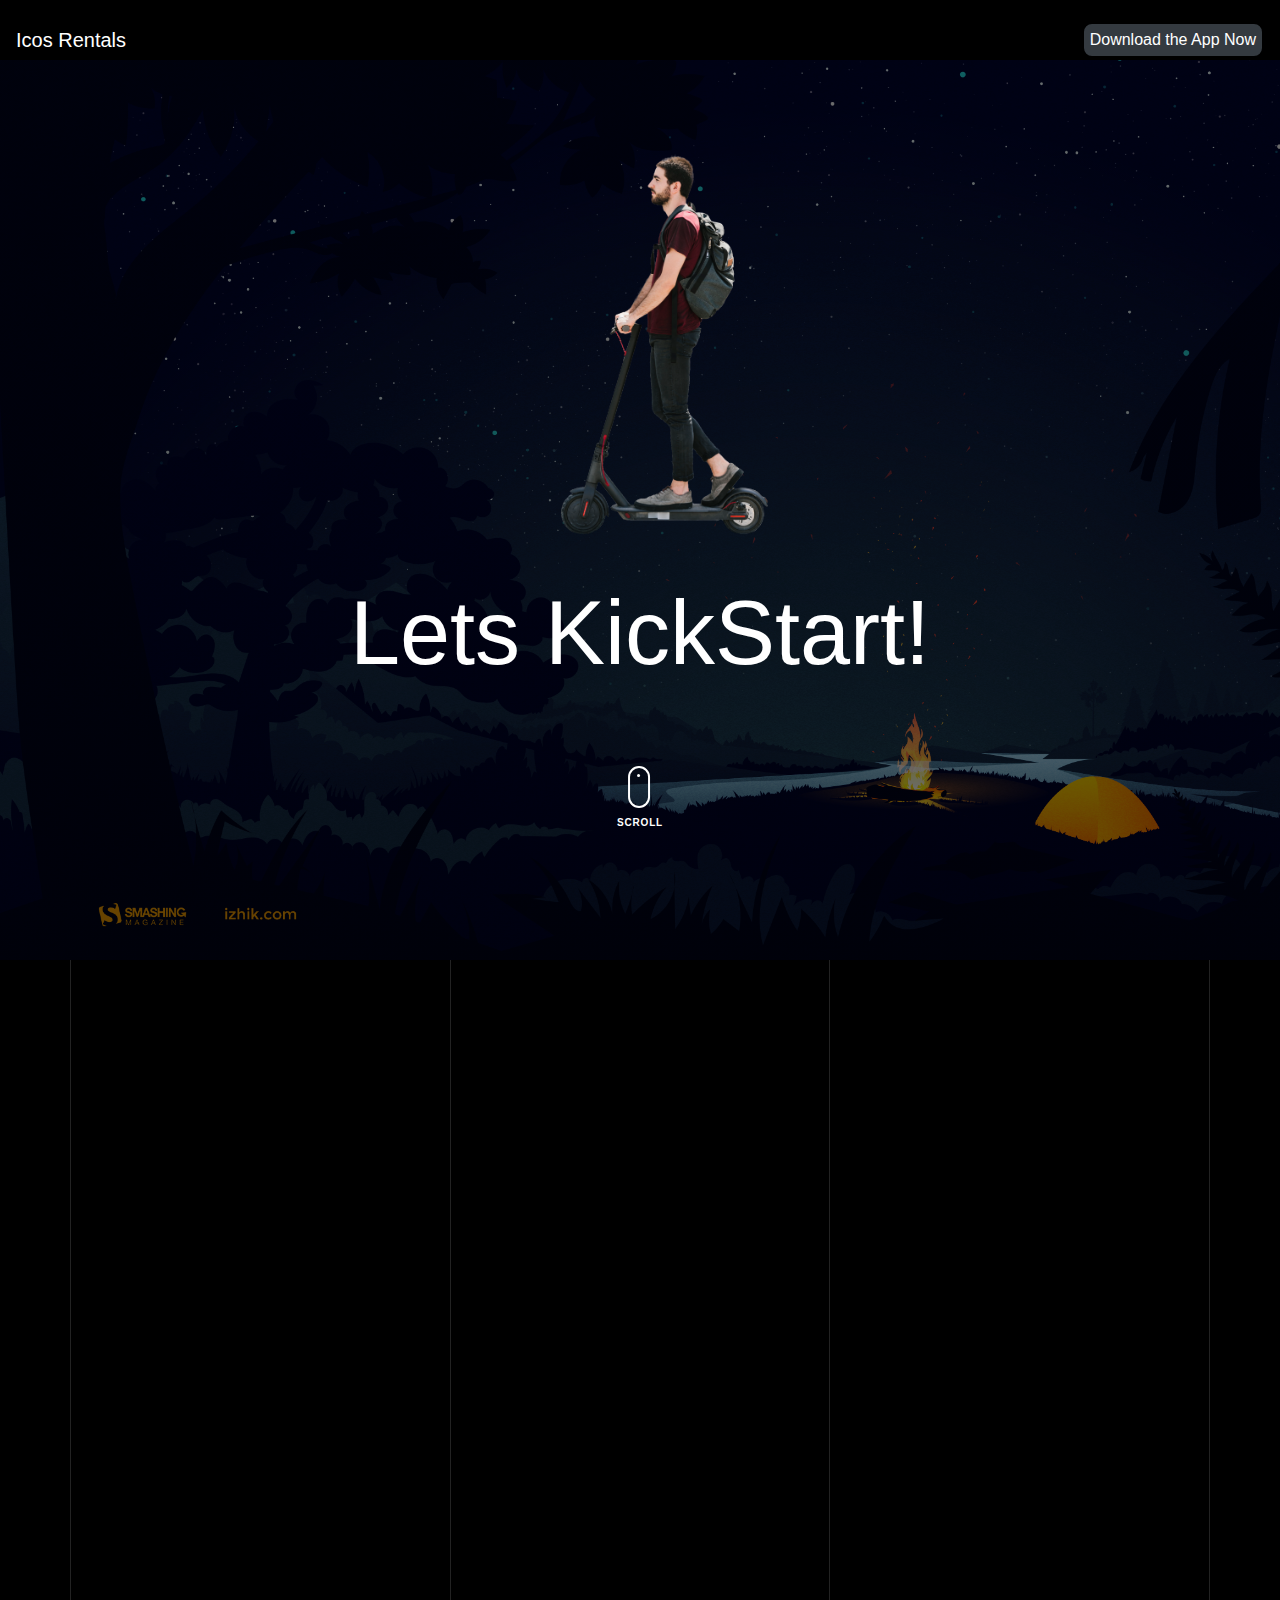
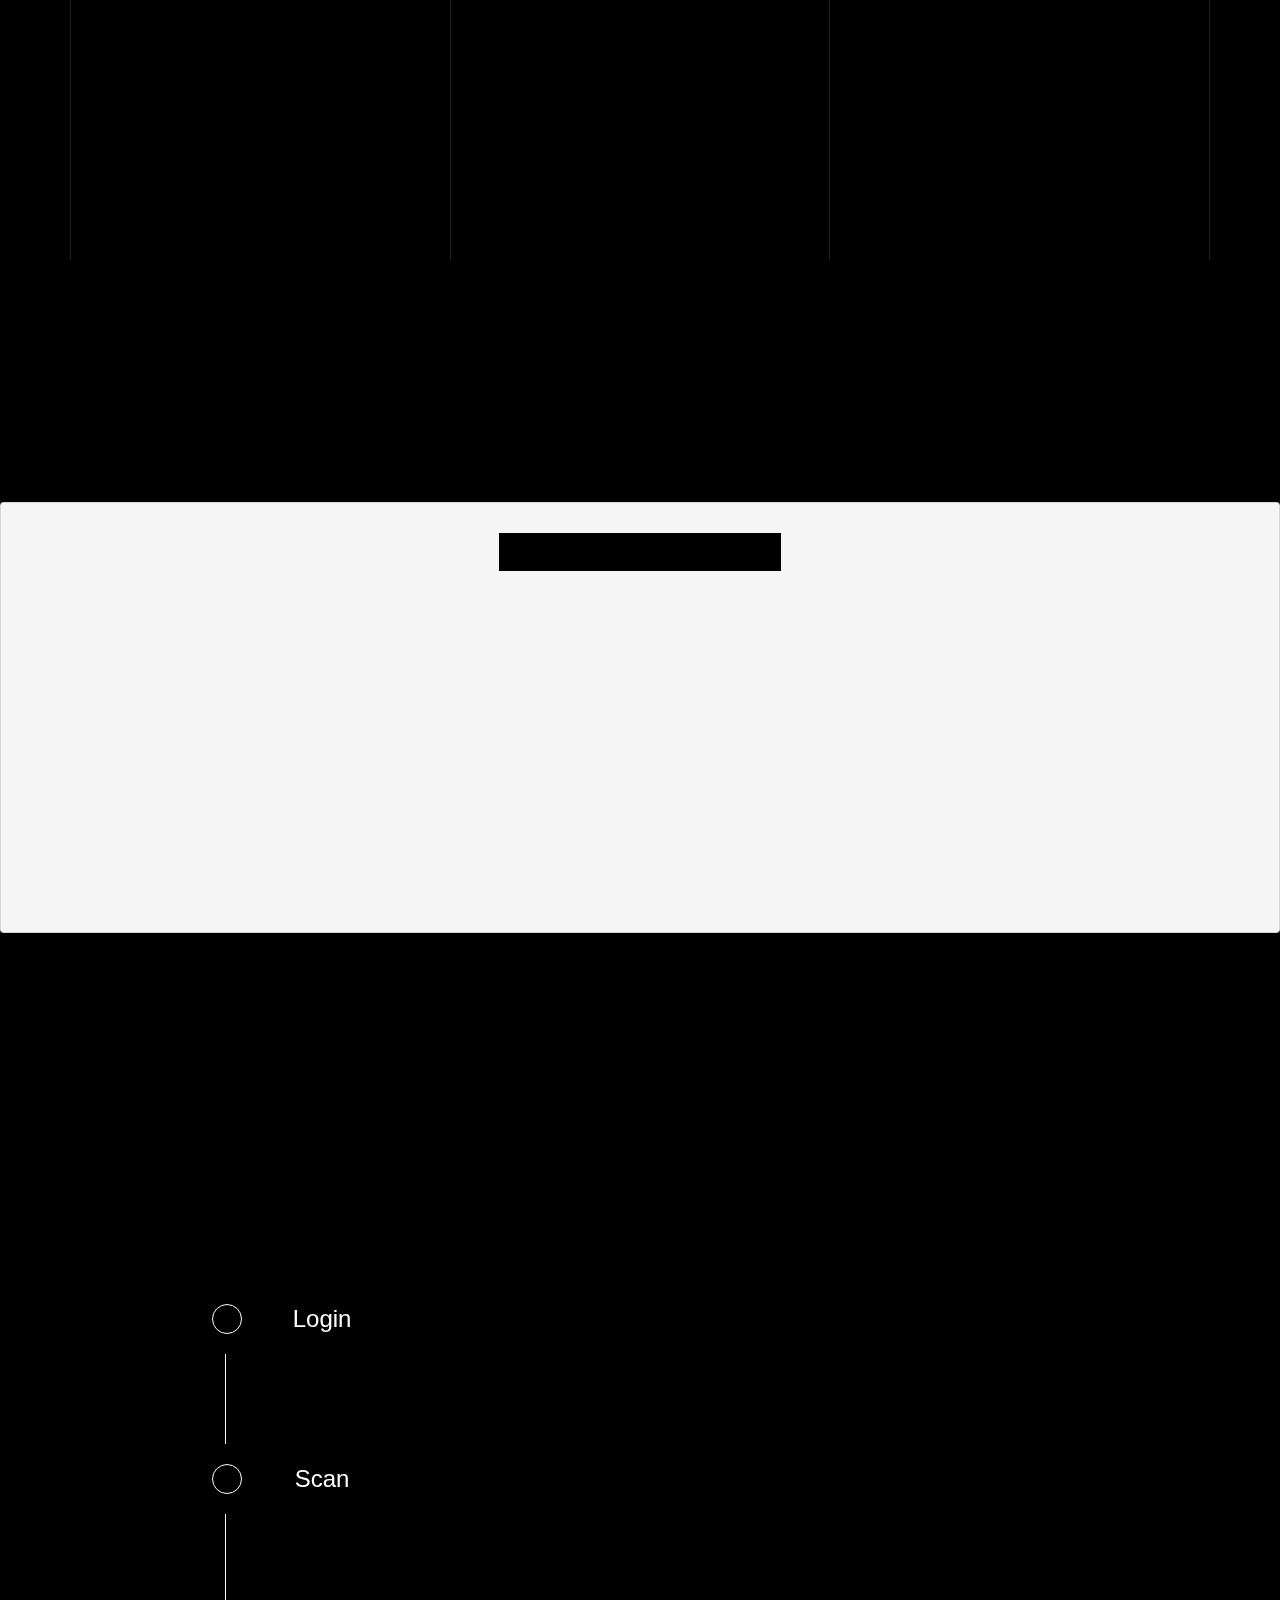
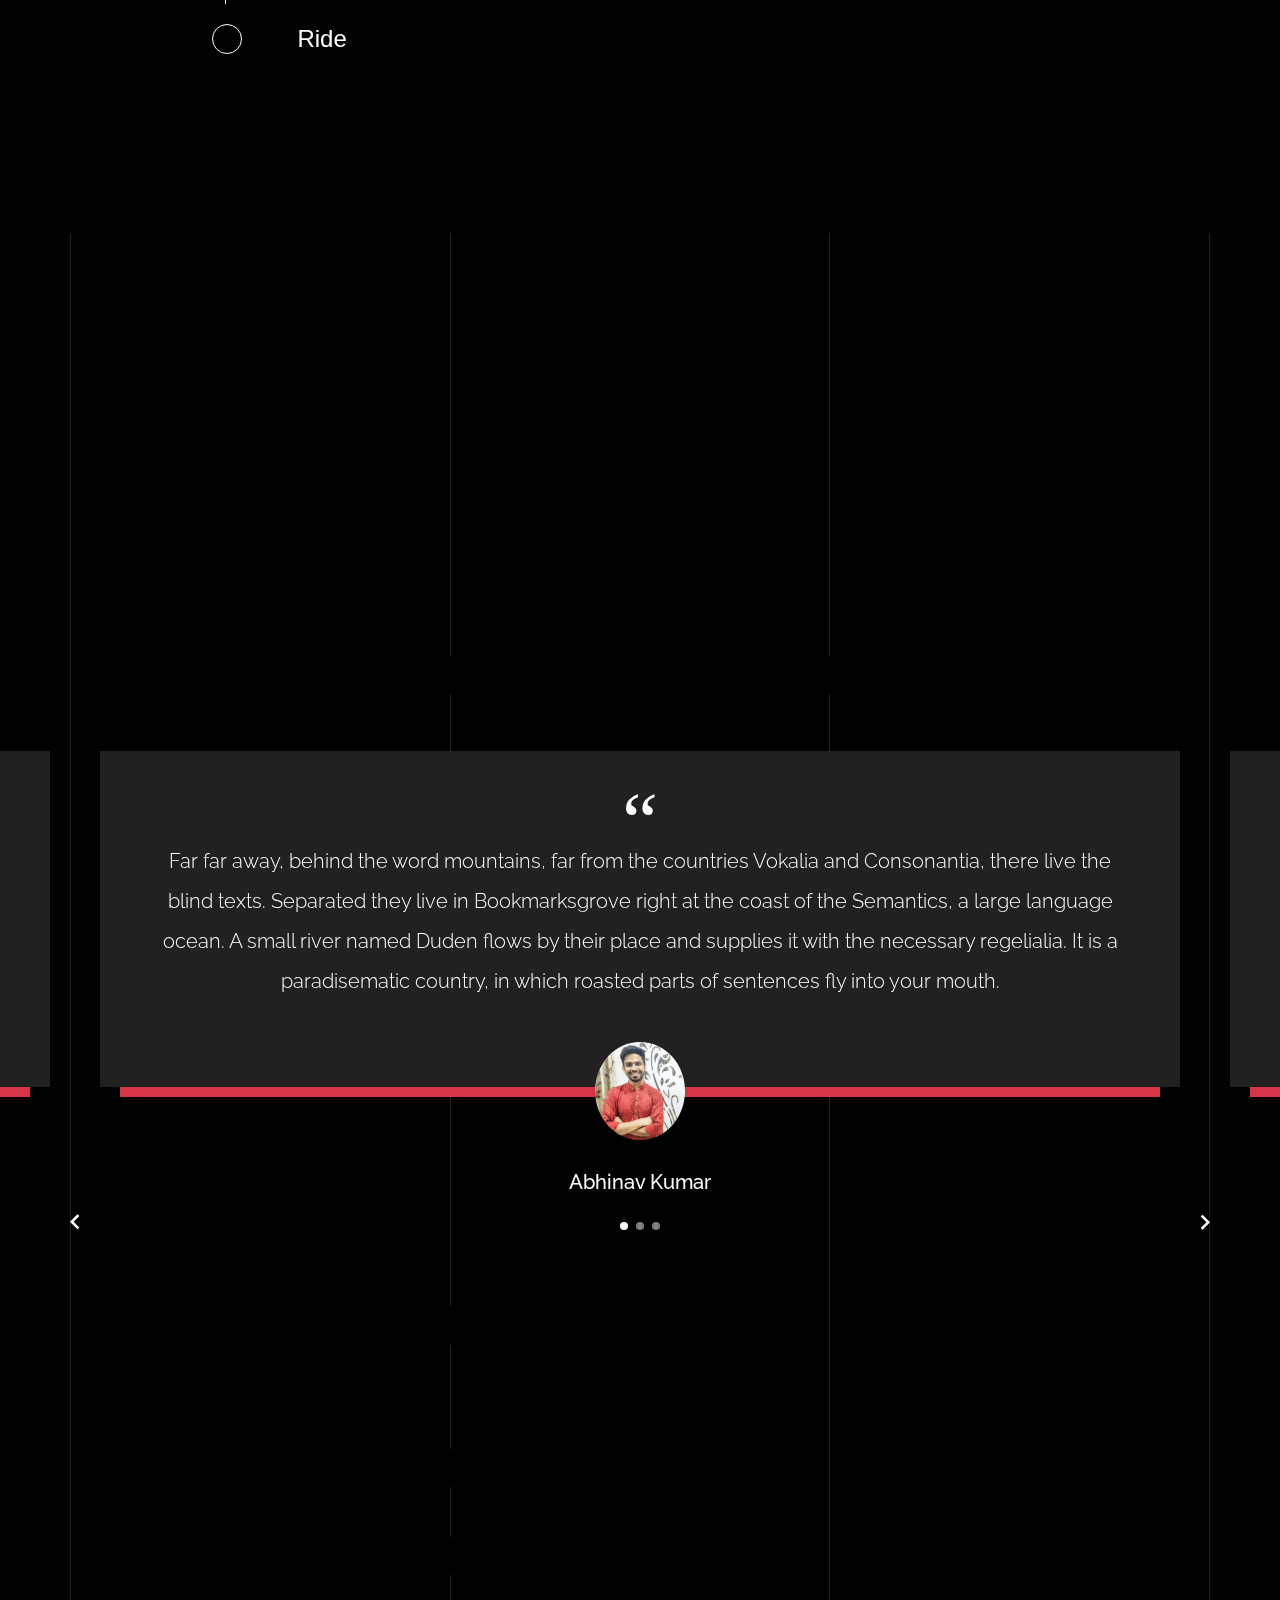
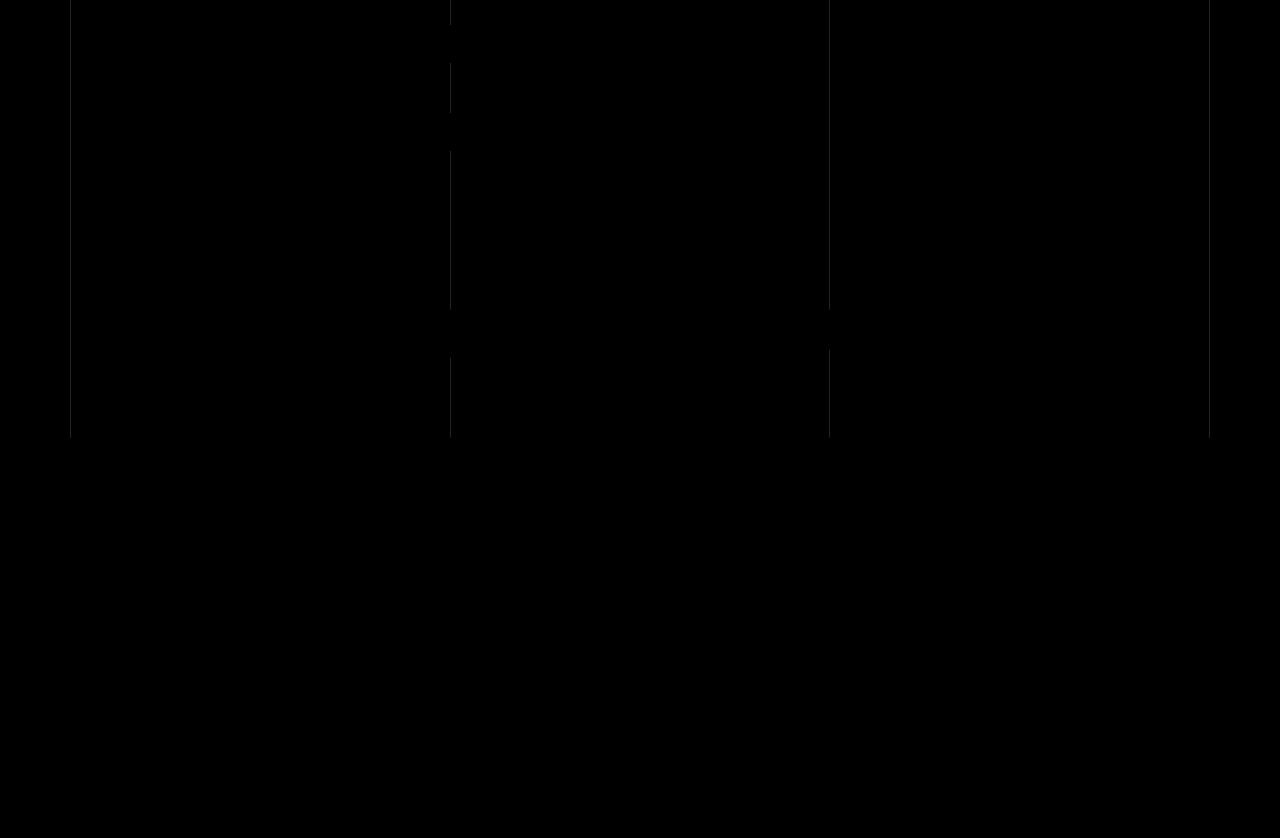
==== index.html @ bdf68086 "commit" ====
<!DOCTYPE html>
<html lang="en">
  <head>
    <title>Icos Rentals</title>
    <meta charset="utf-8" />
    <meta
      name="viewport"
      content="width=device-width, initial-scale=1, shrink-to-fit=no"
    />

    <meta name="description" content="" />
    <meta name="keywords" content="html, css, javascript, jquery" />
    <meta name="author" content="" />

    <link rel="stylesheet" href="css/vendor/icomoon/style.css" />
    <link rel="stylesheet" href="css/vendor/owl.carousel.min.css" />
    <link rel="stylesheet" href="css/vendor/animate.min.css" />
    <link rel="stylesheet" href="css/vendor/aos.css" />
    <link rel="stylesheet" href="css/vendor/bootstrap.min.css" />
    <link rel="stylesheet" href="css/vendor/jquery.fancybox.min.css" />

    <!-- Theme Style -->

    <link rel="stylesheet" href="css/style.css" />
    <link rel="stylesheet" href="css/responsive.css" />
    <link rel="stylesheet" href="css/download.css" />
    <link rel="stylesheet" href="css/scan.css" />
  </head>
  <body data-spy="scroll" data-target=".site-nav-target" data-offset="200">
    <nav class="unslate_co--site-mobile-menu">
      <div class="close-wrap d-flex">
        <a href="#" class="d-flex ml-auto js-menu-toggle">
          <span class="close-label">Close</span>
          <div class="close-times">
            <span class="bar1"></span>
            <span class="bar2"></span>
          </div>
        </a>
      </div>
      <div class="site-mobile-inner"></div>
    </nav>

    <div class="unslate_co--site-wrap">
      <div class="unslate_co--site-inner">
        <div class="lines-wrap">
          <div class="lines-inner">
            <div class="lines"></div>
          </div>
        </div>
        <!-- END lines -->

        <nav
          class="navbar navbar-dark"
          style="position: relative; bottom: 10%;"
        >
          <a class="navbar-brand text-white" href="#">Icos Rentals</a>
          <a href="#apps"
            ><button class="btn-dark downloadbtn">
              Download the App Now
            </button></a
          >
        </nav>

        <!-- END nav -->

        <!--scrolling effect added-->
        <section class="hero" id="bg">
          <div class="scooterimg">
            <img
              data-sound="vespa"
              src="images/02.png"
              class="imgsize"
              alt="scooter"
            />
          </div>

          <blockquote class="sometext">Lets KickStart!</blockquote>
          <div class="popup">
            Ride ur way with us...<br />
            Skip Walking <br />
            Download our app

            <div class="androidios">
              <a href="#"
                ><img
                  class="buttonup"
                  src="images/android.png"
                  alt="Download link for android"
              /></a>

              <a href="#">
                <img
                  class="buttonup"
                  src="images/ios.png"
                  alt="Download link for ios"
                />
              </a>
            </div>
          </div>

          <a
            href="#portfolio-section"
            class="mouse-wrap smoothscroll"
            style="position: relative; top: 40vh;"
          >
            <span class="mouse">
              <span class="scroll"></span>
            </span>
            <span class="mouse-label">Scroll</span>
          </a>
        </section>

        <!--after front scroller-->

        <!--
<div class="cover-v1 jarallax" style="background-image: url('images/scooter.jpg');" id="home-section">
        <div class="container">
          <div class="row align-items-center">
              
            <div class="col-md-7 mx-auto text-center">
              <h1 class="heading gsap-reveal-hero">Unlock Life</h1>
              
            </div>

          </div>
        </div>


       

-->

        <!-- END .cover-v1 -->

        <div
          class="unslate_co--section"
          id="about-section"
          style="background-color: black; position: relative; z-index: 9;"
        >
          <div class="container">
            <div class="row mt-5 justify-content-between">
              <div class="col-lg-12 pr-lg-12 text-center">
                <h1 class="mb-4 heading-h1">
                  <span class="gsap-reveal"
                    >We believe that city life is a beautiful life</span
                  >
                </h1>
              </div>
            </div>
          </div>
        </div>

        <!--services-->
        <div
          class="card m-auto"
          id="services-section"
          style="
            background-color: whitesmoke;
            padding-top: 30px;
            padding-bottom: 30px;
            z-index: 1;
          "
        >
          <div class="container">
            <div class="section-heading-wrap text-center mb-5">
              <h2 class="heading-h2 text-center divider text-dark">
                <span class="gsap-reveal">Why Choose Icos?</span>
              </h2>
            </div>

            <div class="row">
              <div class="col-md-6 col-lg-3 mb-4">
                <div class="feature-v1" data-aos="fade-up" data-aos-delay="0">
                  <div class="card">
                    <img src="images/whychoose1.jpg" class="card-img-top" />
                  </div>
                </div>
              </div>
              <div class="col-md-6 col-lg-3 mb-4">
                <div class="feature-v1" data-aos="fade-up" data-aos-delay="100">
                  <div class="card">
                    <img src="images/whychoose2.jpg" class="card-img-top" />
                  </div>
                </div>
              </div>
              <div class="col-md-6 col-lg-3 mb-4">
                <div class="feature-v1" data-aos="fade-up" data-aos-delay="200">
                  <div class="card">
                    <img src="images/whychoose3.jpg" class="card-img-top" />
                  </div>
                </div>
              </div>

              <div class="col-md-6 col-lg-3 mb-4">
                <div class="feature-v1" data-aos="fade-up" data-aos-delay="0">
                  <div class="card">
                    <img src="images/whychoose4.jpg" class="card-img-top" />
                  </div>
                </div>
              </div>
            </div>
          </div>
        </div>

        <!-- Mobile Animation -->
        <section class="phone">
          <div class="top">
            <p style="color: #4592af;" data-aos="fade-up">
              How to use ICOS
            </p>

            <p data-aos="fade-up">
              Simple, Accessible and Micromobility for all...
            </p>
          </div>
<br>
          <div class="container">
            <div class="row">

              <!--hidden login bar-->
              <section class="loginbar">
                
                <div class="login-side-panel">
                  <span class="track2" id="one1"></span>
                   <span class="line1"></span>
                   
                   <span class="track2" id="two2"> </span>
                   <span class="line1"></span>

                   <span class="track2" id="three3"> </span>
                </div>
                <div class="steps-name">
                  <span style="font-size:20px;">Login</span>
                  <span style="font-size:20px;">Scan</span>
                  <span style="font-size:20px;">Ride</span>
                </div>
             </section>
            </div>
<br>
            <div class="row">
              <section class="temp-site">
                <p class="trackText" data-aos="fade-right"></p>
             </section>
            </div>
            

<br>
            <div class="row" >

              <div class="col-sm-3 steps-panel">
                <span class="track1 t1" id="one"> </span>
               <strong style="margin-left:10%;">Login</strong>
                <div class="line"></div>
                <span class="track1 t2" id="two"> </span>
              <strong style="margin-left:10%;"> Scan</strong>
                <div class="line"></div>
                <span class="track1 t3" id="three"> </span>
               <strong style="margin-left:10%;">Ride</strong>
              </div>
              
              
                <div
                class="col-sm-4 imgshift"
                data-aos="fade-right"
                data-aos-duration="1s"
                
              >
                <img
                  class="trackImage"
                  style="object-fit: fill;"
                  data-aos="fade-right"
                />
              </div>
              <div class="col-sm-4 textshift">
                <br><br><br><br>
                <p class="trackText" data-aos="fade-right"></p>
              </div>
              
              
             
            </div>
          </div>
        </section>
        <br><br><br><br>
       
<br>
<br>
<br>
<br>
        <!--different meter-->

        <div class="section-counter " id="skills-section">
          <div class="container">
            <div class="row pt-5 countit">
              <div
                class="col-6 col-sm-12 mb-5 mb-lg-0 col-md-4 col-lg-4"
                data-aos="fade-up"
                data-aos-delay="0"
              >
                <div class="counter-v1 text-center">
                  <span class="number-wrap">
                    <span class="number number-counter" data-number="100"
                      >0</span
                    >
                  </span>
                  <span class="counter-label">Riders</span>
                </div>
              </div>
              <div
                class="col-6 col-sm-12 mb-5 mb-lg-0 col-md-4 col-lg-4"
                data-aos="fade-up"
                data-aos-delay="100"
              >
                <div class="counter-v1 text-center">
                  <span class="number-wrap">
                    <span class="number number-counter" data-number="100"
                      >0</span
                    >
                  </span>
                  <span class="counter-label">Rides</span>
                </div>
              </div>
              <div
                class="col-6 col-sm-12 mb-5 mb-lg-0 col-md-4 col-lg-4"
                data-aos="fade-up"
                data-aos-delay="200"
              >
                <div class="counter-v1 text-center">
                  <span class="number-wrap">
                    <span class="number number-counter" data-number="100"
                      >0</span
                    >
                  </span>
                  <span class="counter-label">Distance Travelled</span>
                </div>
              </div>
            </div>
          </div>
        </div>
        <!-- END .counter -->

        <div class="unslate_co--section" id="testimonial-section">
          <div class="container">
            <div class="section-heading-wrap text-center mb-5">
              <h2 class="heading-h2 text-center divider">
                <span class="gsap-reveal"
                  >Don't believe us? Hear it from our customers!</span
                >
              </h2>
            </div>
          </div>

          <div class="owl-carousel testimonial-slider" data-aos="fade-up">
            <div>
              <div class="testimonial-v1">
                <div class="testimonial-inner-bg">
                  <span class="quote">&ldquo;</span>
                  <blockquote>
                    Far far away, behind the word mountains, far from the
                    countries Vokalia and Consonantia, there live the blind
                    texts. Separated they live in Bookmarksgrove right at the
                    coast of the Semantics, a large language ocean. A small
                    river named Duden flows by their place and supplies it with
                    the necessary regelialia. It is a paradisematic country, in
                    which roasted parts of sentences fly into your mouth.
                  </blockquote>
                </div>

                <div class="testimonial-author-info">
                  <img src="images/abhinav.jpeg" alt="Image" />
                  <h3>Abhinav Kumar</h3>
                </div>
              </div>
            </div>
            <div>
              <div class="testimonial-v1">
                <div class="testimonial-inner-bg">
                  <span class="quote">&ldquo;</span>
                  <blockquote>
                    Far far away, behind the word mountains, far from the
                    countries Vokalia and Consonantia, there live the blind
                    texts. Separated they live in Bookmarksgrove right at the
                    coast of the Semantics, a large language ocean. A small
                    river named Duden flows by their place and supplies it with
                    the necessary regelialia. It is a paradisematic country, in
                    which roasted parts of sentences fly into your mouth.
                  </blockquote>
                </div>

                <div class="testimonial-author-info">
                  <img src="images/abhinav2.jpg" alt="Image" />
                  <h3>Naman Raghuvanshi</h3>
                </div>
              </div>
            </div>
            <div>
              <div class="testimonial-v1">
                <div class="testimonial-inner-bg">
                  <span class="quote">&ldquo;</span>
                  <blockquote>
                    Far far away, behind the word mountains, far from the
                    countries Vokalia and Consonantia, there live the blind
                    texts. Separated they live in Bookmarksgrove right at the
                    coast of the Semantics, a large language ocean. A small
                    river named Duden flows by their place and supplies it with
                    the necessary regelialia. It is a paradisematic country, in
                    which roasted parts of sentences fly into your mouth.
                  </blockquote>
                </div>

                <div class="testimonial-author-info">
                  <img src="images/abhinav3.jpg" alt="Image" />
                  <h3>Anshul Singh</h3>
                </div>
              </div>
            </div>
          </div>
        </div>
        <!-- END testimonial -->

        <div class="unslate_co--section" id="contact-section">
          <div class="container">
            <div class="row justify-content-between">
              <div class="col-md-7">
                <div class="section-heading-wrap text-center mb-5">
                  <h2 class="heading-h2 text-center divider">
                    <span class="gsap-reveal">Bring Icos To Your Campus</span>
                  </h2>
                  <span class="gsap-reveal"
                    ><img src="images/divider.png" alt="divider" width="76"
                  /></span>
                </div>
                <form
                  method="post"
                  class="form-outline-style-v1"
                  id="contactForm"
                >
                  <div class="form-group row mb-0">
                    <div class="col-lg-12 form-group gsap-reveal">
                      <label for="name">Name</label>
                      <input
                        name="name"
                        type="text"
                        class="form-control"
                        id="name"
                      />
                    </div>
                    <div class="col-lg-12 form-group gsap-reveal">
                      <label for="email">Email</label>
                      <input
                        name="email"
                        type="email"
                        class="form-control"
                        id="email"
                      />
                    </div>
                    <div class="col-lg-12 form-group gsap-reveal">
                      <label for="email">College Name</label>
                      <input
                        name="email"
                        type="email"
                        class="form-control"
                        id="email"
                      />
                    </div>
                    <div class="col-lg-12 form-group gsap-reveal">
                      <label for="email">Phone Number</label>
                      <input
                        name="email"
                        type="email"
                        class="form-control"
                        id="email"
                      />
                    </div>
                  </div>
                  <div class="form-group row gsap-reveal">
                    <div class="col-md-12 d-flex align-items-center">
                      <input
                        type="submit"
                        class="btn btn-outline-pill btn-dark mr-3"
                        value="Send Message"
                      />
                      <span class="submitting"></span>
                    </div>
                  </div>
                </form>
              </div>
              <div class="col-md-5 rideit">
                <center>
                  <h1 class="gsap-reveal">
                    <br /><br /><br />Ride<br />
                    through <br />your<br />
                    campus<br />
                    at <br />just <br />Rs 1/minute!
                  </h1>
                </center>
              </div>
              <hr />
              <div>
                <h1 class="gsap-reveal lovedUs" id="apps">
                  Loved us? Try us out then!
                </h1>
              </div>
              <div class="buttonsgrp">
                <div class="buttons">
                  <a class="gsap-reveal" href="#"
                    ><img src="images/google-store.png" class="googlestore"
                  /></a>
                </div>
                <div class="buttons">
                  <a class="gsap-reveal" href="#"
                    ><img src="images/app-store.png" class="iosstore"
                  /></a>
                </div>
              </div>
            </div>
          </div>
        </div>
      </div>
      <!-- END .unslate_co-site-inner -->

      <!-- Download App -->

      <footer
        class="unslate_co--footer unslate_co--section footit"
        style="
          background-color: white;
         
          width: 90%;
          margin: 0 auto;
          border-radius: 20px 20px 0px 0px;
        "
      >
        <div
          class="row footads"
          style="color: black;  "
        >
          <div class="col">
            <ul style="list-style-type: none;">
              <li" style="font-size: 18px;"><strong>COMPANY</strong></li>
              <li>Careers</li>
              <li>About Us</li>
              <li>Help</li>
            </ul>
          </div>

          <div class="col">
            <ul style="list-style-type: none;">
              <li>
                <strong style="font-size: 18px;"
                  >RIDER'S&#160;GUIDELINES</strong
                >
              </li>
              <li>Safety</li>
              <li>Terms&#160;and&#160;Conditions</li>
              <li>Member&#160;Agreement</li>
              <li>Fee &#160;Policy</li>
            </ul>
          </div>

          <div class="col">
            <ul style="list-style-type: none;">
              <li><strong style="font-size: 18px;">SOCIAL&#160;HANDLES</strong></li>
              <li>Facebook</li>
              <li>Instagram</li>
              <li>Twitter</li>
            </ul>
          </div>

          <div class="col">
            <ul style="list-style-type: none;">
              <li><strong style="font-size: 18px;">ADDRESS</strong></li>
              <li>NSUT IIF, Azad Hind Fauj Marg</li>
              <li>Dwarka&#160;Sector&#160;-3</li>
              <li>New&#160;Delhi&#160;-&#160;110078</li>
            </ul>
          </div>
        </div>
        <img src="images/try04.gif" class="gifsize" />
      </footer>
    </div>

    <!-- Loader -->
    <div id="unslate_co--overlayer"></div>
    <div class="site-loader-wrap">
      <div class="site-loader"></div>
    </div>

    <!--scroll animations library-->
    <script
      src="https://cdnjs.cloudflare.com/ajax/libs/gsap/2.1.3/TweenMax.min.js"
      integrity="sha256-lPE3wjN2a7ABWHbGz7+MKBJaykyzqCbU96BJWjio86U="
      crossorigin="anonymous"
    ></script>
    <script
      src="https://cdnjs.cloudflare.com/ajax/libs/gsap/2.1.3/TimelineMax.min.js"
      integrity="sha256-fIkQKQryItPqpaWZbtwG25Jp2p5ujqo/NwJrfqAB+Qk="
      crossorigin="anonymous"
    ></script>
    <script
      src="https://cdnjs.cloudflare.com/ajax/libs/ScrollMagic/2.0.7/ScrollMagic.min.js"
      integrity="sha512-HzAEuXwhLxwm/Jj+5ecdjzrRVrjuh2ZeIxyT1Ln37TO5pWNMnKBuU7cfd1wvRQ/k86w1oC174Yk1T7aRlBpIcA=="
      crossorigin="anonymous"
    ></script>
    <script
      src="https://cdnjs.cloudflare.com/ajax/libs/ScrollMagic/2.0.7/plugins/animation.gsap.min.js"
      integrity="sha512-A98SmLRZISk4eIxQBeCm8k0jAcwN3A3lBx4hr7baoMpV1VpxcxlZIhi5fJIZN50sQ5RlCzx8yV+Voy2cR6x0aA=="
      crossorigin="anonymous"
    ></script>
    <!--javascript code for scroll effect on phone part-->

    <!--mobile animation scroll-->
    <script
      src="https://code.jquery.com/jquery-3.2.1.slim.min.js"
      integrity="sha384-KJ3o2DKtIkvYIK3UENzmM7KCkRr/rE9/Qpg6aAZGJwFDMVNA/GpGFF93hXpG5KkN"
      crossorigin="anonymous"
    ></script>
    <script
      src="https://unpkg.com/popper.js@1.12.6/dist/umd/popper.js"
      integrity="sha384-fA23ZRQ3G/J53mElWqVJEGJzU0sTs+SvzG8fXVWP+kJQ1lwFAOkcUOysnlKJC33U"
      crossorigin="anonymous"
    ></script>
    <script
      src="https://unpkg.com/bootstrap-material-design@4.1.1/dist/js/bootstrap-material-design.js"
      integrity="sha384-CauSuKpEqAFajSpkdjv3z9t8E7RlpJ1UP0lKM/+NdtSarroVKu069AlsRPKkFBz9"
      crossorigin="anonymous"
    ></script>

    <script src="https://unpkg.com/aos@2.3.1/dist/aos.js"></script>
    <script src="js/scripts-dist.js"></script>
    <script src="js/main.js"></script>

    <script src="js/scripts.js"></script>
    <script src="js/scan.js"></script>
    <script type="text/javascript">
      var scrollPhone = $(".phone").offset();
      var height = $(".phone").height();

      $(window).scroll(function () {
        var scroll = $(this).scrollTop();
        if (scroll - scrollPhone.top < -(height / 8)) {
          $("#one,#one1").css({ "background-color": "green" });
          $(".trackImage").attr("src", "Capture1.PNG");
          $(".trackText").html(
            "Login to our app and rent ur favourable kick bike!"
          );
        } else {
          $("#one,#one1").css({ "background-color": "black" });
        }
      });

      $(window).scroll(function () {
        var scroll = $(this).scrollTop();
        if (
          scroll - scrollPhone.top > -(height / 8) &&
          scroll - scrollPhone.top < height / 12
        ) {
          $("#two,#two2").css({ "background-color": "green" });
          $(".trackImage").attr("src", "Capture3.PNG");
          $(".trackText").html("Scan the qr code on bike with your phone...  ");
        } else {
          $("#two,#two2").css({ "background-color": "black" });
        }
      });

      $(window).scroll(function () {
        var scroll = $(this).scrollTop();
        if (
          scroll - scrollPhone.top > height / 12 &&
          scroll - scrollPhone.top < height / 3
        ) {
          $("#three,#three3").css({ "background-color": "green" });
          $(".trackImage").attr("src", "Capture.PNG");
          $(".trackText").html(
            "Ride with an economical student-friendly experience!"
          );
        }
        // if(scroll -scrollPhone.top > height/3 ){
        //   $('#start').css({"position":"absolute"})
        // }
        else {
          $("#three,#three3").css({ "background-color": "black" });
        }
      });
    </script>
    <script type="text/javascript">
      AOS.init();
    </script>
  </body>
</html>
---- css/vendor/icomoon/style.css ----
@font-face {
  font-family: 'icomoon';
  src:  url('fonts/icomoon.eot?10si43');
  src:  url('fonts/icomoon.eot?10si43#iefix') format('embedded-opentype'),
    url('fonts/icomoon.ttf?10si43') format('truetype'),
    url('fonts/icomoon.woff?10si43') format('woff'),
    url('fonts/icomoon.svg?10si43#icomoon') format('svg');
  font-weight: normal;
  font-style: normal;
}

[class^="icon-"], [class*=" icon-"] {
  /* use !important to prevent issues with browser extensions that change fonts */
  font-family: 'icomoon' !important;
  speak: none;
  font-style: normal;
  font-weight: normal;
  font-variant: normal;
  text-transform: none;
  line-height: 1;

  /* Better Font Rendering =========== */
  -webkit-font-smoothing: antialiased;
  -moz-osx-font-smoothing: grayscale;
}

.icon-asterisk:before {
  content: "\f069";
}
.icon-plus:before {
  content: "\f067";
}
.icon-question:before {
  content: "\f128";
}
.icon-minus:before {
  content: "\f068";
}
.icon-glass:before {
  content: "\f000";
}
.icon-music:before {
  content: "\f001";
}
.icon-search:before {
  content: "\f002";
}
.icon-envelope-o:before {
  content: "\f003";
}
.icon-heart:before {
  content: "\f004";
}
.icon-star:before {
  content: "\f005";
}
.icon-star-o:before {
  content: "\f006";
}
.icon-user:before {
  content: "\f007";
}
.icon-film:before {
  content: "\f008";
}
.icon-th-large:before {
  content: "\f009";
}
.icon-th:before {
  content: "\f00a";
}
.icon-th-list:before {
  content: "\f00b";
}
.icon-check:before {
  content: "\f00c";
}
.icon-close:before {
  content: "\f00d";
}
.icon-remove:before {
  content: "\f00d";
}
.icon-times:before {
  content: "\f00d";
}
.icon-search-plus:before {
  content: "\f00e";
}
.icon-search-minus:before {
  content: "\f010";
}
.icon-power-off:before {
  content: "\f011";
}
.icon-signal:before {
  content: "\f012";
}
.icon-cog:before {
  content: "\f013";
}
.icon-gear:before {
  content: "\f013";
}
.icon-trash-o:before {
  content: "\f014";
}
.icon-home:before {
  content: "\f015";
}
.icon-file-o:before {
  content: "\f016";
}
.icon-clock-o:before {
  content: "\f017";
}
.icon-road:before {
  content: "\f018";
}
.icon-download:before {
  content: "\f019";
}
.icon-arrow-circle-o-down:before {
  content: "\f01a";
}
.icon-arrow-circle-o-up:before {
  content: "\f01b";
}
.icon-inbox:before {
  content: "\f01c";
}
.icon-play-circle-o:before {
  content: "\f01d";
}
.icon-repeat:before {
  content: "\f01e";
}
.icon-rotate-right:before {
  content: "\f01e";
}
.icon-refresh:before {
  content: "\f021";
}
.icon-list-alt:before {
  content: "\f022";
}
.icon-lock:before {
  content: "\f023";
}
.icon-flag:before {
  content: "\f024";
}
.icon-headphones:before {
  content: "\f025";
}
.icon-volume-off:before {
  content: "\f026";
}
.icon-volume-down:before {
  content: "\f027";
}
.icon-volume-up:before {
  content: "\f028";
}
.icon-qrcode:before {
  content: "\f029";
}
.icon-barcode:before {
  content: "\f02a";
}
.icon-tag:before {
  content: "\f02b";
}
.icon-tags:before {
  content: "\f02c";
}
.icon-book:before {
  content: "\f02d";
}
.icon-bookmark:before {
  content: "\f02e";
}
.icon-print:before {
  content: "\f02f";
}
.icon-camera:before {
  content: "\f030";
}
.icon-font:before {
  content: "\f031";
}
.icon-bold:before {
  content: "\f032";
}
.icon-italic:before {
  content: "\f033";
}
.icon-text-height:before {
  content: "\f034";
}
.icon-text-width:before {
  content: "\f035";
}
.icon-align-left:before {
  content: "\f036";
}
.icon-align-center:before {
  content: "\f037";
}
.icon-align-right:before {
  content: "\f038";
}
.icon-align-justify:before {
  content: "\f039";
}
.icon-list:before {
  content: "\f03a";
}
.icon-dedent:before {
  content: "\f03b";
}
.icon-outdent:before {
  content: "\f03b";
}
.icon-indent:before {
  content: "\f03c";
}
.icon-video-camera:before {
  content: "\f03d";
}
.icon-image:before {
  content: "\f03e";
}
.icon-photo:before {
  content: "\f03e";
}
.icon-picture-o:before {
  content: "\f03e";
}
.icon-pencil:before {
  content: "\f040";
}
.icon-map-marker:before {
  content: "\f041";
}
.icon-adjust:before {
  content: "\f042";
}
.icon-tint:before {
  content: "\f043";
}
.icon-edit:before {
  content: "\f044";
}
.icon-pencil-square-o:before {
  content: "\f044";
}
.icon-share-square-o:before {
  content: "\f045";
}
.icon-check-square-o:before {
  content: "\f046";
}
.icon-arrows:before {
  content: "\f047";
}
.icon-step-backward:before {
  content: "\f048";
}
.icon-fast-backward:before {
  content: "\f049";
}
.icon-backward:before {
  content: "\f04a";
}
.icon-play:before {
  content: "\f04b";
}
.icon-pause:before {
  content: "\f04c";
}
.icon-stop:before {
  content: "\f04d";
}
.icon-forward:before {
  content: "\f04e";
}
.icon-fast-forward:before {
  content: "\f050";
}
.icon-step-forward:before {
  content: "\f051";
}
.icon-eject:before {
  content: "\f052";
}
.icon-chevron-left:before {
  content: "\f053";
}
.icon-chevron-right:before {
  content: "\f054";
}
.icon-plus-circle:before {
  content: "\f055";
}
.icon-minus-circle:before {
  content: "\f056";
}
.icon-times-circle:before {
  content: "\f057";
}
.icon-check-circle:before {
  content: "\f058";
}
.icon-question-circle:before {
  content: "\f059";
}
.icon-info-circle:before {
  content: "\f05a";
}
.icon-crosshairs:before {
  content: "\f05b";
}
.icon-times-circle-o:before {
  content: "\f05c";
}
.icon-check-circle-o:before {
  content: "\f05d";
}
.icon-ban:before {
  content: "\f05e";
}
.icon-arrow-left:before {
  content: "\f060";
}
.icon-arrow-right:before {
  content: "\f061";
}
.icon-arrow-up:before {
  content: "\f062";
}
.icon-arrow-down:before {
  content: "\f063";
}
.icon-mail-forward:before {
  content: "\f064";
}
.icon-share:before {
  content: "\f064";
}
.icon-expand:before {
  content: "\f065";
}
.icon-compress:before {
  content: "\f066";
}
.icon-exclamation-circle:before {
  content: "\f06a";
}
.icon-gift:before {
  content: "\f06b";
}
.icon-leaf:before {
  content: "\f06c";
}
.icon-fire:before {
  content: "\f06d";
}
.icon-eye:before {
  content: "\f06e";
}
.icon-eye-slash:before {
  content: "\f070";
}
.icon-exclamation-triangle:before {
  content: "\f071";
}
.icon-warning:before {
  content: "\f071";
}
.icon-plane:before {
  content: "\f072";
}
.icon-calendar:before {
  content: "\f073";
}
.icon-random:before {
  content: "\f074";
}
.icon-comment:before {
  content: "\f075";
}
.icon-magnet:before {
  content: "\f076";
}
.icon-chevron-up:before {
  content: "\f077";
}
.icon-chevron-down:before {
  content: "\f078";
}
.icon-retweet:before {
  content: "\f079";
}
.icon-shopping-cart:before {
  content: "\f07a";
}
.icon-folder:before {
  content: "\f07b";
}
.icon-folder-open:before {
  content: "\f07c";
}
.icon-arrows-v:before {
  content: "\f07d";
}
.icon-arrows-h:before {
  content: "\f07e";
}
.icon-bar-chart:before {
  content: "\f080";
}
.icon-bar-chart-o:before {
  content: "\f080";
}
.icon-twitter-square:before {
  content: "\f081";
}
.icon-facebook-square:before {
  content: "\f082";
}
.icon-camera-retro:before {
  content: "\f083";
}
.icon-key:before {
  content: "\f084";
}
.icon-cogs:before {
  content: "\f085";
}
.icon-gears:before {
  content: "\f085";
}
.icon-comments:before {
  content: "\f086";
}
.icon-thumbs-o-up:before {
  content: "\f087";
}
.icon-thumbs-o-down:before {
  content: "\f088";
}
.icon-star-half:before {
  content: "\f089";
}
.icon-heart-o:before {
  content: "\f08a";
}
.icon-sign-out:before {
  content: "\f08b";
}
.icon-linkedin-square:before {
  content: "\f08c";
}
.icon-thumb-tack:before {
  content: "\f08d";
}
.icon-external-link:before {
  content: "\f08e";
}
.icon-sign-in:before {
  content: "\f090";
}
.icon-trophy:before {
  content: "\f091";
}
.icon-github-square:before {
  content: "\f092";
}
.icon-upload:before {
  content: "\f093";
}
.icon-lemon-o:before {
  content: "\f094";
}
.icon-phone:before {
  content: "\f095";
}
.icon-square-o:before {
  content: "\f096";
}
.icon-bookmark-o:before {
  content: "\f097";
}
.icon-phone-square:before {
  content: "\f098";
}
.icon-twitter:before {
  content: "\f099";
}
.icon-facebook:before {
  content: "\f09a";
}
.icon-facebook-f:before {
  content: "\f09a";
}
.icon-github:before {
  content: "\f09b";
}
.icon-unlock:before {
  content: "\f09c";
}
.icon-credit-card:before {
  content: "\f09d";
}
.icon-feed:before {
  content: "\f09e";
}
.icon-rss:before {
  content: "\f09e";
}
.icon-hdd-o:before {
  content: "\f0a0";
}
.icon-bullhorn:before {
  content: "\f0a1";
}
.icon-bell-o:before {
  content: "\f0a2";
}
.icon-certificate:before {
  content: "\f0a3";
}
.icon-hand-o-right:before {
  content: "\f0a4";
}
.icon-hand-o-left:before {
  content: "\f0a5";
}
.icon-hand-o-up:before {
  content: "\f0a6";
}
.icon-hand-o-down:before {
  content: "\f0a7";
}
.icon-arrow-circle-left:before {
  content: "\f0a8";
}
.icon-arrow-circle-right:before {
  content: "\f0a9";
}
.icon-arrow-circle-up:before {
  content: "\f0aa";
}
.icon-arrow-circle-down:before {
  content: "\f0ab";
}
.icon-globe:before {
  content: "\f0ac";
}
.icon-wrench:before {
  content: "\f0ad";
}
.icon-tasks:before {
  content: "\f0ae";
}
.icon-filter:before {
  content: "\f0b0";
}
.icon-briefcase:before {
  content: "\f0b1";
}
.icon-arrows-alt:before {
  content: "\f0b2";
}
.icon-group:before {
  content: "\f0c0";
}
.icon-users:before {
  content: "\f0c0";
}
.icon-chain:before {
  content: "\f0c1";
}
.icon-link:before {
  content: "\f0c1";
}
.icon-cloud:before {
  content: "\f0c2";
}
.icon-flask:before {
  content: "\f0c3";
}
.icon-cut:before {
  content: "\f0c4";
}
.icon-scissors:before {
  content: "\f0c4";
}
.icon-copy:before {
  content: "\f0c5";
}
.icon-files-o:before {
  content: "\f0c5";
}
.icon-paperclip:before {
  content: "\f0c6";
}
.icon-floppy-o:before {
  content: "\f0c7";
}
.icon-save:before {
  content: "\f0c7";
}
.icon-square:before {
  content: "\f0c8";
}
.icon-bars:before {
  content: "\f0c9";
}
.icon-navicon:before {
  content: "\f0c9";
}
.icon-reorder:before {
  content: "\f0c9";
}
.icon-list-ul:before {
  content: "\f0ca";
}
.icon-list-ol:before {
  content: "\f0cb";
}
.icon-strikethrough:before {
  content: "\f0cc";
}
.icon-underline:before {
  content: "\f0cd";
}
.icon-table:before {
  content: "\f0ce";
}
.icon-magic:before {
  content: "\f0d0";
}
.icon-truck:before {
  content: "\f0d1";
}
.icon-pinterest:before {
  content: "\f0d2";
}
.icon-pinterest-square:before {
  content: "\f0d3";
}
.icon-google-plus-square:before {
  content: "\f0d4";
}
.icon-google-plus:before {
  content: "\f0d5";
}
.icon-money:before {
  content: "\f0d6";
}
.icon-caret-down:before {
  content: "\f0d7";
}
.icon-caret-up:before {
  content: "\f0d8";
}
.icon-caret-left:before {
  content: "\f0d9";
}
.icon-caret-right:before {
  content: "\f0da";
}
.icon-columns:before {
  content: "\f0db";
}
.icon-sort:before {
  content: "\f0dc";
}
.icon-unsorted:before {
  content: "\f0dc";
}
.icon-sort-desc:before {
  content: "\f0dd";
}
.icon-sort-down:before {
  content: "\f0dd";
}
.icon-sort-asc:before {
  content: "\f0de";
}
.icon-sort-up:before {
  content: "\f0de";
}
.icon-envelope:before {
  content: "\f0e0";
}
.icon-linkedin:before {
  content: "\f0e1";
}
.icon-rotate-left:before {
  content: "\f0e2";
}
.icon-undo:before {
  content: "\f0e2";
}
.icon-gavel:before {
  content: "\f0e3";
}
.icon-legal:before {
  content: "\f0e3";
}
.icon-dashboard:before {
  content: "\f0e4";
}
.icon-tachometer:before {
  content: "\f0e4";
}
.icon-comment-o:before {
  content: "\f0e5";
}
.icon-comments-o:before {
  content: "\f0e6";
}
.icon-bolt:before {
  content: "\f0e7";
}
.icon-flash:before {
  content: "\f0e7";
}
.icon-sitemap:before {
  content: "\f0e8";
}
.icon-umbrella:before {
  content: "\f0e9";
}
.icon-clipboard:before {
  content: "\f0ea";
}
.icon-paste:before {
  content: "\f0ea";
}
.icon-lightbulb-o:before {
  content: "\f0eb";
}
.icon-exchange:before {
  content: "\f0ec";
}
.icon-cloud-download:before {
  content: "\f0ed";
}
.icon-cloud-upload:before {
  content: "\f0ee";
}
.icon-user-md:before {
  content: "\f0f0";
}
.icon-stethoscope:before {
  content: "\f0f1";
}
.icon-suitcase:before {
  content: "\f0f2";
}
.icon-bell:before {
  content: "\f0f3";
}
.icon-coffee:before {
  content: "\f0f4";
}
.icon-cutlery:before {
  content: "\f0f5";
}
.icon-file-text-o:before {
  content: "\f0f6";
}
.icon-building-o:before {
  content: "\f0f7";
}
.icon-hospital-o:before {
  content: "\f0f8";
}
.icon-ambulance:before {
  content: "\f0f9";
}
.icon-medkit:before {
  content: "\f0fa";
}
.icon-fighter-jet:before {
  content: "\f0fb";
}
.icon-beer:before {
  content: "\f0fc";
}
.icon-h-square:before {
  content: "\f0fd";
}
.icon-plus-square:before {
  content: "\f0fe";
}
.icon-angle-double-left:before {
  content: "\f100";
}
.icon-angle-double-right:before {
  content: "\f101";
}
.icon-angle-double-up:before {
  content: "\f102";
}
.icon-angle-double-down:before {
  content: "\f103";
}
.icon-angle-left:before {
  content: "\f104";
}
.icon-angle-right:before {
  content: "\f105";
}
.icon-angle-up:before {
  content: "\f106";
}
.icon-angle-down:before {
  content: "\f107";
}
.icon-desktop:before {
  content: "\f108";
}
.icon-laptop:before {
  content: "\f109";
}
.icon-tablet:before {
  content: "\f10a";
}
.icon-mobile:before {
  content: "\f10b";
}
.icon-mobile-phone:before {
  content: "\f10b";
}
.icon-circle-o:before {
  content: "\f10c";
}
.icon-quote-left:before {
  content: "\f10d";
}
.icon-quote-right:before {
  content: "\f10e";
}
.icon-spinner:before {
  content: "\f110";
}
.icon-circle:before {
  content: "\f111";
}
.icon-mail-reply:before {
  content: "\f112";
}
.icon-reply:before {
  content: "\f112";
}
.icon-github-alt:before {
  content: "\f113";
}
.icon-folder-o:before {
  content: "\f114";
}
.icon-folder-open-o:before {
  content: "\f115";
}
.icon-smile-o:before {
  content: "\f118";
}
.icon-frown-o:before {
  content: "\f119";
}
.icon-meh-o:before {
  content: "\f11a";
}
.icon-gamepad:before {
  content: "\f11b";
}
.icon-keyboard-o:before {
  content: "\f11c";
}
.icon-flag-o:before {
  content: "\f11d";
}
.icon-flag-checkered:before {
  content: "\f11e";
}
.icon-terminal:before {
  content: "\f120";
}
.icon-code:before {
  content: "\f121";
}
.icon-mail-reply-all:before {
  content: "\f122";
}
.icon-reply-all:before {
  content: "\f122";
}
.icon-star-half-empty:before {
  content: "\f123";
}
.icon-star-half-full:before {
  content: "\f123";
}
.icon-star-half-o:before {
  content: "\f123";
}
.icon-location-arrow:before {
  content: "\f124";
}
.icon-crop:before {
  content: "\f125";
}
.icon-code-fork:before {
  content: "\f126";
}
.icon-chain-broken:before {
  content: "\f127";
}
.icon-unlink:before {
  content: "\f127";
}
.icon-info:before {
  content: "\f129";
}
.icon-exclamation:before {
  content: "\f12a";
}
.icon-superscript:before {
  content: "\f12b";
}
.icon-subscript:before {
  content: "\f12c";
}
.icon-eraser:before {
  content: "\f12d";
}
.icon-puzzle-piece:before {
  content: "\f12e";
}
.icon-microphone:before {
  content: "\f130";
}
.icon-microphone-slash:before {
  content: "\f131";
}
.icon-shield:before {
  content: "\f132";
}
.icon-calendar-o:before {
  content: "\f133";
}
.icon-fire-extinguisher:before {
  content: "\f134";
}
.icon-rocket:before {
  content: "\f135";
}
.icon-maxcdn:before {
  content: "\f136";
}
.icon-chevron-circle-left:before {
  content: "\f137";
}
.icon-chevron-circle-right:before {
  content: "\f138";
}
.icon-chevron-circle-up:before {
  content: "\f139";
}
.icon-chevron-circle-down:before {
  content: "\f13a";
}
.icon-html5:before {
  content: "\f13b";
}
.icon-css3:before {
  content: "\f13c";
}
.icon-anchor:before {
  content: "\f13d";
}
.icon-unlock-alt:before {
  content: "\f13e";
}
.icon-bullseye:before {
  content: "\f140";
}
.icon-ellipsis-h:before {
  content: "\f141";
}
.icon-ellipsis-v:before {
  content: "\f142";
}
.icon-rss-square:before {
  content: "\f143";
}
.icon-play-circle:before {
  content: "\f144";
}
.icon-ticket:before {
  content: "\f145";
}
.icon-minus-square:before {
  content: "\f146";
}
.icon-minus-square-o:before {
  content: "\f147";
}
.icon-level-up:before {
  content: "\f148";
}
.icon-level-down:before {
  content: "\f149";
}
.icon-check-square:before {
  content: "\f14a";
}
.icon-pencil-square:before {
  content: "\f14b";
}
.icon-external-link-square:before {
  content: "\f14c";
}
.icon-share-square:before {
  content: "\f14d";
}
.icon-compass:before {
  content: "\f14e";
}
.icon-caret-square-o-down:before {
  content: "\f150";
}
.icon-toggle-down:before {
  content: "\f150";
}
.icon-caret-square-o-up:before {
  content: "\f151";
}
.icon-toggle-up:before {
  content: "\f151";
}
.icon-caret-square-o-right:before {
  content: "\f152";
}
.icon-toggle-right:before {
  content: "\f152";
}
.icon-eur:before {
  content: "\f153";
}
.icon-euro:before {
  content: "\f153";
}
.icon-gbp:before {
  content: "\f154";
}
.icon-dollar:before {
  content: "\f155";
}
.icon-usd:before {
  content: "\f155";
}
.icon-inr:before {
  content: "\f156";
}
.icon-rupee:before {
  content: "\f156";
}
.icon-cny:before {
  content: "\f157";
}
.icon-jpy:before {
  content: "\f157";
}
.icon-rmb:before {
  content: "\f157";
}
.icon-yen:before {
  content: "\f157";
}
.icon-rouble:before {
  content: "\f158";
}
.icon-rub:before {
  content: "\f158";
}
.icon-ruble:before {
  content: "\f158";
}
.icon-krw:before {
  content: "\f159";
}
.icon-won:before {
  content: "\f159";
}
.icon-bitcoin:before {
  content: "\f15a";
}
.icon-btc:before {
  content: "\f15a";
}
.icon-file:before {
  content: "\f15b";
}
.icon-file-text:before {
  content: "\f15c";
}
.icon-sort-alpha-asc:before {
  content: "\f15d";
}
.icon-sort-alpha-desc:before {
  content: "\f15e";
}
.icon-sort-amount-asc:before {
  content: "\f160";
}
.icon-sort-amount-desc:before {
  content: "\f161";
}
.icon-sort-numeric-asc:before {
  content: "\f162";
}
.icon-sort-numeric-desc:before {
  content: "\f163";
}
.icon-thumbs-up:before {
  content: "\f164";
}
.icon-thumbs-down:before {
  content: "\f165";
}
.icon-youtube-square:before {
  content: "\f166";
}
.icon-youtube:before {
  content: "\f167";
}
.icon-xing:before {
  content: "\f168";
}
.icon-xing-square:before {
  content: "\f169";
}
.icon-youtube-play:before {
  content: "\f16a";
}
.icon-dropbox:before {
  content: "\f16b";
}
.icon-stack-overflow:before {
  content: "\f16c";
}
.icon-instagram:before {
  content: "\f16d";
}
.icon-flickr:before {
  content: "\f16e";
}
.icon-adn:before {
  content: "\f170";
}
.icon-bitbucket:before {
  content: "\f171";
}
.icon-bitbucket-square:before {
  content: "\f172";
}
.icon-tumblr:before {
  content: "\f173";
}
.icon-tumblr-square:before {
  content: "\f174";
}
.icon-long-arrow-down:before {
  content: "\f175";
}
.icon-long-arrow-up:before {
  content: "\f176";
}
.icon-long-arrow-left:before {
  content: "\f177";
}
.icon-long-arrow-right:before {
  content: "\f178";
}
.icon-apple:before {
  content: "\f179";
}
.icon-windows:before {
  content: "\f17a";
}
.icon-android:before {
  content: "\f17b";
}
.icon-linux:before {
  content: "\f17c";
}
.icon-dribbble:before {
  content: "\f17d";
}
.icon-skype:before {
  content: "\f17e";
}
.icon-foursquare:before {
  content: "\f180";
}
.icon-trello:before {
  content: "\f181";
}
.icon-female:before {
  content: "\f182";
}
.icon-male:before {
  content: "\f183";
}
.icon-gittip:before {
  content: "\f184";
}
.icon-gratipay:before {
  content: "\f184";
}
.icon-sun-o:before {
  content: "\f185";
}
.icon-moon-o:before {
  content: "\f186";
}
.icon-archive:before {
  content: "\f187";
}
.icon-bug:before {
  content: "\f188";
}
.icon-vk:before {
  content: "\f189";
}
.icon-weibo:before {
  content: "\f18a";
}
.icon-renren:before {
  content: "\f18b";
}
.icon-pagelines:before {
  content: "\f18c";
}
.icon-stack-exchange:before {
  content: "\f18d";
}
.icon-arrow-circle-o-right:before {
  content: "\f18e";
}
.icon-arrow-circle-o-left:before {
  content: "\f190";
}
.icon-caret-square-o-left:before {
  content: "\f191";
}
.icon-toggle-left:before {
  content: "\f191";
}
.icon-dot-circle-o:before {
  content: "\f192";
}
.icon-wheelchair:before {
  content: "\f193";
}
.icon-vimeo-square:before {
  content: "\f194";
}
.icon-try:before {
  content: "\f195";
}
.icon-turkish-lira:before {
  content: "\f195";
}
.icon-plus-square-o:before {
  content: "\f196";
}
.icon-space-shuttle:before {
  content: "\f197";
}
.icon-slack:before {
  content: "\f198";
}
.icon-envelope-square:before {
  content: "\f199";
}
.icon-wordpress:before {
  content: "\f19a";
}
.icon-openid:before {
  content: "\f19b";
}
.icon-bank:before {
  content: "\f19c";
}
.icon-institution:before {
  content: "\f19c";
}
.icon-university:before {
  content: "\f19c";
}
.icon-graduation-cap:before {
  content: "\f19d";
}
.icon-mortar-board:before {
  content: "\f19d";
}
.icon-yahoo:before {
  content: "\f19e";
}
.icon-google:before {
  content: "\f1a0";
}
.icon-reddit:before {
  content: "\f1a1";
}
.icon-reddit-square:before {
  content: "\f1a2";
}
.icon-stumbleupon-circle:before {
  content: "\f1a3";
}
.icon-stumbleupon:before {
  content: "\f1a4";
}
.icon-delicious:before {
  content: "\f1a5";
}
.icon-digg:before {
  content: "\f1a6";
}
.icon-pied-piper-pp:before {
  content: "\f1a7";
}
.icon-pied-piper-alt:before {
  content: "\f1a8";
}
.icon-drupal:before {
  content: "\f1a9";
}
.icon-joomla:before {
  content: "\f1aa";
}
.icon-language:before {
  content: "\f1ab";
}
.icon-fax:before {
  content: "\f1ac";
}
.icon-building:before {
  content: "\f1ad";
}
.icon-child:before {
  content: "\f1ae";
}
.icon-paw:before {
  content: "\f1b0";
}
.icon-spoon:before {
  content: "\f1b1";
}
.icon-cube:before {
  content: "\f1b2";
}
.icon-cubes:before {
  content: "\f1b3";
}
.icon-behance:before {
  content: "\f1b4";
}
.icon-behance-square:before {
  content: "\f1b5";
}
.icon-steam:before {
  content: "\f1b6";
}
.icon-steam-square:before {
  content: "\f1b7";
}
.icon-recycle:before {
  content: "\f1b8";
}
.icon-automobile:before {
  content: "\f1b9";
}
.icon-car:before {
  content: "\f1b9";
}
.icon-cab:before {
  content: "\f1ba";
}
.icon-taxi:before {
  content: "\f1ba";
}
.icon-tree:before {
  content: "\f1bb";
}
.icon-spotify:before {
  content: "\f1bc";
}
.icon-deviantart:before {
  content: "\f1bd";
}
.icon-soundcloud:before {
  content: "\f1be";
}
.icon-database:before {
  content: "\f1c0";
}
.icon-file-pdf-o:before {
  content: "\f1c1";
}
.icon-file-word-o:before {
  content: "\f1c2";
}
.icon-file-excel-o:before {
  content: "\f1c3";
}
.icon-file-powerpoint-o:before {
  content: "\f1c4";
}
.icon-file-image-o:before {
  content: "\f1c5";
}
.icon-file-photo-o:before {
  content: "\f1c5";
}
.icon-file-picture-o:before {
  content: "\f1c5";
}
.icon-file-archive-o:before {
  content: "\f1c6";
}
.icon-file-zip-o:before {
  content: "\f1c6";
}
.icon-file-audio-o:before {
  content: "\f1c7";
}
.icon-file-sound-o:before {
  content: "\f1c7";
}
.icon-file-movie-o:before {
  content: "\f1c8";
}
.icon-file-video-o:before {
  content: "\f1c8";
}
.icon-file-code-o:before {
  content: "\f1c9";
}
.icon-vine:before {
  content: "\f1ca";
}
.icon-codepen:before {
  content: "\f1cb";
}
.icon-jsfiddle:before {
  content: "\f1cc";
}
.icon-life-bouy:before {
  content: "\f1cd";
}
.icon-life-buoy:before {
  content: "\f1cd";
}
.icon-life-ring:before {
  content: "\f1cd";
}
.icon-life-saver:before {
  content: "\f1cd";
}
.icon-support:before {
  content: "\f1cd";
}
.icon-circle-o-notch:before {
  content: "\f1ce";
}
.icon-ra:before {
  content: "\f1d0";
}
.icon-rebel:before {
  content: "\f1d0";
}
.icon-resistance:before {
  content: "\f1d0";
}
.icon-empire:before {
  content: "\f1d1";
}
.icon-ge:before {
  content: "\f1d1";
}
.icon-git-square:before {
  content: "\f1d2";
}
.icon-git:before {
  content: "\f1d3";
}
.icon-hacker-news:before {
  content: "\f1d4";
}
.icon-y-combinator-square:before {
  content: "\f1d4";
}
.icon-yc-square:before {
  content: "\f1d4";
}
.icon-tencent-weibo:before {
  content: "\f1d5";
}
.icon-qq:before {
  content: "\f1d6";
}
.icon-wechat:before {
  content: "\f1d7";
}
.icon-weixin:before {
  content: "\f1d7";
}
.icon-paper-plane:before {
  content: "\f1d8";
}
.icon-send:before {
  content: "\f1d8";
}
.icon-paper-plane-o:before {
  content: "\f1d9";
}
.icon-send-o:before {
  content: "\f1d9";
}
.icon-history:before {
  content: "\f1da";
}
.icon-circle-thin:before {
  content: "\f1db";
}
.icon-header:before {
  content: "\f1dc";
}
.icon-paragraph:before {
  content: "\f1dd";
}
.icon-sliders:before {
  content: "\f1de";
}
.icon-share-alt:before {
  content: "\f1e0";
}
.icon-share-alt-square:before {
  content: "\f1e1";
}
.icon-bomb:before {
  content: "\f1e2";
}
.icon-futbol-o:before {
  content: "\f1e3";
}
.icon-soccer-ball-o:before {
  content: "\f1e3";
}
.icon-tty:before {
  content: "\f1e4";
}
.icon-binoculars:before {
  content: "\f1e5";
}
.icon-plug:before {
  content: "\f1e6";
}
.icon-slideshare:before {
  content: "\f1e7";
}
.icon-twitch:before {
  content: "\f1e8";
}
.icon-yelp:before {
  content: "\f1e9";
}
.icon-newspaper-o:before {
  content: "\f1ea";
}
.icon-wifi:before {
  content: "\f1eb";
}
.icon-calculator:before {
  content: "\f1ec";
}
.icon-paypal:before {
  content: "\f1ed";
}
.icon-google-wallet:before {
  content: "\f1ee";
}
.icon-cc-visa:before {
  content: "\f1f0";
}
.icon-cc-mastercard:before {
  content: "\f1f1";
}
.icon-cc-discover:before {
  content: "\f1f2";
}
.icon-cc-amex:before {
  content: "\f1f3";
}
.icon-cc-paypal:before {
  content: "\f1f4";
}
.icon-cc-stripe:before {
  content: "\f1f5";
}
.icon-bell-slash:before {
  content: "\f1f6";
}
.icon-bell-slash-o:before {
  content: "\f1f7";
}
.icon-trash:before {
  content: "\f1f8";
}
.icon-copyright:before {
  content: "\f1f9";
}
.icon-at:before {
  content: "\f1fa";
}
.icon-eyedropper:before {
  content: "\f1fb";
}
.icon-paint-brush:before {
  content: "\f1fc";
}
.icon-birthday-cake:before {
  content: "\f1fd";
}
.icon-area-chart:before {
  content: "\f1fe";
}
.icon-pie-chart:before {
  content: "\f200";
}
.icon-line-chart:before {
  content: "\f201";
}
.icon-lastfm:before {
  content: "\f202";
}
.icon-lastfm-square:before {
  content: "\f203";
}
.icon-toggle-off:before {
  content: "\f204";
}
.icon-toggle-on:before {
  content: "\f205";
}
.icon-bicycle:before {
  content: "\f206";
}
.icon-bus:before {
  content: "\f207";
}
.icon-ioxhost:before {
  content: "\f208";
}
.icon-angellist:before {
  content: "\f209";
}
.icon-cc:before {
  content: "\f20a";
}
.icon-ils:before {
  content: "\f20b";
}
.icon-shekel:before {
  content: "\f20b";
}
.icon-sheqel:before {
  content: "\f20b";
}
.icon-meanpath:before {
  content: "\f20c";
}
.icon-buysellads:before {
  content: "\f20d";
}
.icon-connectdevelop:before {
  content: "\f20e";
}
.icon-dashcube:before {
  content: "\f210";
}
.icon-forumbee:before {
  content: "\f211";
}
.icon-leanpub:before {
  content: "\f212";
}
.icon-sellsy:before {
  content: "\f213";
}
.icon-shirtsinbulk:before {
  content: "\f214";
}
.icon-simplybuilt:before {
  content: "\f215";
}
.icon-skyatlas:before {
  content: "\f216";
}
.icon-cart-plus:before {
  content: "\f217";
}
.icon-cart-arrow-down:before {
  content: "\f218";
}
.icon-diamond:before {
  content: "\f219";
}
.icon-ship:before {
  content: "\f21a";
}
.icon-user-secret:before {
  content: "\f21b";
}
.icon-motorcycle:before {
  content: "\f21c";
}
.icon-street-view:before {
  content: "\f21d";
}
.icon-heartbeat:before {
  content: "\f21e";
}
.icon-venus:before {
  content: "\f221";
}
.icon-mars:before {
  content: "\f222";
}
.icon-mercury:before {
  content: "\f223";
}
.icon-intersex:before {
  content: "\f224";
}
.icon-transgender:before {
  content: "\f224";
}
.icon-transgender-alt:before {
  content: "\f225";
}
.icon-venus-double:before {
  content: "\f226";
}
.icon-mars-double:before {
  content: "\f227";
}
.icon-venus-mars:before {
  content: "\f228";
}
.icon-mars-stroke:before {
  content: "\f229";
}
.icon-mars-stroke-v:before {
  content: "\f22a";
}
.icon-mars-stroke-h:before {
  content: "\f22b";
}
.icon-neuter:before {
  content: "\f22c";
}
.icon-genderless:before {
  content: "\f22d";
}
.icon-facebook-official:before {
  content: "\f230";
}
.icon-pinterest-p:before {
  content: "\f231";
}
.icon-whatsapp:before {
  content: "\f232";
}
.icon-server:before {
  content: "\f233";
}
.icon-user-plus:before {
  content: "\f234";
}
.icon-user-times:before {
  content: "\f235";
}
.icon-bed:before {
  content: "\f236";
}
.icon-hotel:before {
  content: "\f236";
}
.icon-viacoin:before {
  content: "\f237";
}
.icon-train:before {
  content: "\f238";
}
.icon-subway:before {
  content: "\f239";
}
.icon-medium:before {
  content: "\f23a";
}
.icon-y-combinator:before {
  content: "\f23b";
}
.icon-yc:before {
  content: "\f23b";
}
.icon-optin-monster:before {
  content: "\f23c";
}
.icon-opencart:before {
  content: "\f23d";
}
.icon-expeditedssl:before {
  content: "\f23e";
}
.icon-battery:before {
  content: "\f240";
}
.icon-battery-4:before {
  content: "\f240";
}
.icon-battery-full:before {
  content: "\f240";
}
.icon-battery-3:before {
  content: "\f241";
}
.icon-battery-three-quarters:before {
  content: "\f241";
}
.icon-battery-2:before {
  content: "\f242";
}
.icon-battery-half:before {
  content: "\f242";
}
.icon-battery-1:before {
  content: "\f243";
}
.icon-battery-quarter:before {
  content: "\f243";
}
.icon-battery-0:before {
  content: "\f244";
}
.icon-battery-empty:before {
  content: "\f244";
}
.icon-mouse-pointer:before {
  content: "\f245";
}
.icon-i-cursor:before {
  content: "\f246";
}
.icon-object-group:before {
  content: "\f247";
}
.icon-object-ungroup:before {
  content: "\f248";
}
.icon-sticky-note:before {
  content: "\f249";
}
.icon-sticky-note-o:before {
  content: "\f24a";
}
.icon-cc-jcb:before {
  content: "\f24b";
}
.icon-cc-diners-club:before {
  content: "\f24c";
}
.icon-clone:before {
  content: "\f24d";
}
.icon-balance-scale:before {
  content: "\f24e";
}
.icon-hourglass-o:before {
  content: "\f250";
}
.icon-hourglass-1:before {
  content: "\f251";
}
.icon-hourglass-start:before {
  content: "\f251";
}
.icon-hourglass-2:before {
  content: "\f252";
}
.icon-hourglass-half:before {
  content: "\f252";
}
.icon-hourglass-3:before {
  content: "\f253";
}
.icon-hourglass-end:before {
  content: "\f253";
}
.icon-hourglass:before {
  content: "\f254";
}
.icon-hand-grab-o:before {
  content: "\f255";
}
.icon-hand-rock-o:before {
  content: "\f255";
}
.icon-hand-paper-o:before {
  content: "\f256";
}
.icon-hand-stop-o:before {
  content: "\f256";
}
.icon-hand-scissors-o:before {
  content: "\f257";
}
.icon-hand-lizard-o:before {
  content: "\f258";
}
.icon-hand-spock-o:before {
  content: "\f259";
}
.icon-hand-pointer-o:before {
  content: "\f25a";
}
.icon-hand-peace-o:before {
  content: "\f25b";
}
.icon-trademark:before {
  content: "\f25c";
}
.icon-registered:before {
  content: "\f25d";
}
.icon-creative-commons:before {
  content: "\f25e";
}
.icon-gg:before {
  content: "\f260";
}
.icon-gg-circle:before {
  content: "\f261";
}
.icon-tripadvisor:before {
  content: "\f262";
}
.icon-odnoklassniki:before {
  content: "\f263";
}
.icon-odnoklassniki-square:before {
  content: "\f264";
}
.icon-get-pocket:before {
  content: "\f265";
}
.icon-wikipedia-w:before {
  content: "\f266";
}
.icon-safari:before {
  content: "\f267";
}
.icon-chrome:before {
  content: "\f268";
}
.icon-firefox:before {
  content: "\f269";
}
.icon-opera:before {
  content: "\f26a";
}
.icon-internet-explorer:before {
  content: "\f26b";
}
.icon-television:before {
  content: "\f26c";
}
.icon-tv:before {
  content: "\f26c";
}
.icon-contao:before {
  content: "\f26d";
}
.icon-500px:before {
  content: "\f26e";
}
.icon-amazon:before {
  content: "\f270";
}
.icon-calendar-plus-o:before {
  content: "\f271";
}
.icon-calendar-minus-o:before {
  content: "\f272";
}
.icon-calendar-times-o:before {
  content: "\f273";
}
.icon-calendar-check-o:before {
  content: "\f274";
}
.icon-industry:before {
  content: "\f275";
}
.icon-map-pin:before {
  content: "\f276";
}
.icon-map-signs:before {
  content: "\f277";
}
.icon-map-o:before {
  content: "\f278";
}
.icon-map:before {
  content: "\f279";
}
.icon-commenting:before {
  content: "\f27a";
}
.icon-commenting-o:before {
  content: "\f27b";
}
.icon-houzz:before {
  content: "\f27c";
}
.icon-vimeo:before {
  content: "\f27d";
}
.icon-black-tie:before {
  content: "\f27e";
}
.icon-fonticons:before {
  content: "\f280";
}
.icon-reddit-alien:before {
  content: "\f281";
}
.icon-edge:before {
  content: "\f282";
}
.icon-credit-card-alt:before {
  content: "\f283";
}
.icon-codiepie:before {
  content: "\f284";
}
.icon-modx:before {
  content: "\f285";
}
.icon-fort-awesome:before {
  content: "\f286";
}
.icon-usb:before {
  content: "\f287";
}
.icon-product-hunt:before {
  content: "\f288";
}
.icon-mixcloud:before {
  content: "\f289";
}
.icon-scribd:before {
  content: "\f28a";
}
.icon-pause-circle:before {
  content: "\f28b";
}
.icon-pause-circle-o:before {
  content: "\f28c";
}
.icon-stop-circle:before {
  content: "\f28d";
}
.icon-stop-circle-o:before {
  content: "\f28e";
}
.icon-shopping-bag:before {
  content: "\f290";
}
.icon-shopping-basket:before {
  content: "\f291";
}
.icon-hashtag:before {
  content: "\f292";
}
.icon-bluetooth:before {
  content: "\f293";
}
.icon-bluetooth-b:before {
  content: "\f294";
}
.icon-percent:before {
  content: "\f295";
}
.icon-gitlab:before {
  content: "\f296";
}
.icon-wpbeginner:before {
  content: "\f297";
}
.icon-wpforms:before {
  content: "\f298";
}
.icon-envira:before {
  content: "\f299";
}
.icon-universal-access:before {
  content: "\f29a";
}
.icon-wheelchair-alt:before {
  content: "\f29b";
}
.icon-question-circle-o:before {
  content: "\f29c";
}
.icon-blind:before {
  content: "\f29d";
}
.icon-audio-description:before {
  content: "\f29e";
}
.icon-volume-control-phone:before {
  content: "\f2a0";
}
.icon-braille:before {
  content: "\f2a1";
}
.icon-assistive-listening-systems:before {
  content: "\f2a2";
}
.icon-american-sign-language-interpreting:before {
  content: "\f2a3";
}
.icon-asl-interpreting:before {
  content: "\f2a3";
}
.icon-deaf:before {
  content: "\f2a4";
}
.icon-deafness:before {
  content: "\f2a4";
}
.icon-hard-of-hearing:before {
  content: "\f2a4";
}
.icon-glide:before {
  content: "\f2a5";
}
.icon-glide-g:before {
  content: "\f2a6";
}
.icon-sign-language:before {
  content: "\f2a7";
}
.icon-signing:before {
  content: "\f2a7";
}
.icon-low-vision:before {
  content: "\f2a8";
}
.icon-viadeo:before {
  content: "\f2a9";
}
.icon-viadeo-square:before {
  content: "\f2aa";
}
.icon-snapchat:before {
  content: "\f2ab";
}
.icon-snapchat-ghost:before {
  content: "\f2ac";
}
.icon-snapchat-square:before {
  content: "\f2ad";
}
.icon-pied-piper:before {
  content: "\f2ae";
}
.icon-first-order:before {
  content: "\f2b0";
}
.icon-yoast:before {
  content: "\f2b1";
}
.icon-themeisle:before {
  content: "\f2b2";
}
.icon-google-plus-circle:before {
  content: "\f2b3";
}
.icon-google-plus-official:before {
  content: "\f2b3";
}
.icon-fa:before {
  content: "\f2b4";
}
.icon-font-awesome:before {
  content: "\f2b4";
}
.icon-handshake-o:before {
  content: "\f2b5";
}
.icon-envelope-open:before {
  content: "\f2b6";
}
.icon-envelope-open-o:before {
  content: "\f2b7";
}
.icon-linode:before {
  content: "\f2b8";
}
.icon-address-book:before {
  content: "\f2b9";
}
.icon-address-book-o:before {
  content: "\f2ba";
}
.icon-address-card:before {
  content: "\f2bb";
}
.icon-vcard:before {
  content: "\f2bb";
}
.icon-address-card-o:before {
  content: "\f2bc";
}
.icon-vcard-o:before {
  content: "\f2bc";
}
.icon-user-circle:before {
  content: "\f2bd";
}
.icon-user-circle-o:before {
  content: "\f2be";
}
.icon-user-o:before {
  content: "\f2c0";
}
.icon-id-badge:before {
  content: "\f2c1";
}
.icon-drivers-license:before {
  content: "\f2c2";
}
.icon-id-card:before {
  content: "\f2c2";
}
.icon-drivers-license-o:before {
  content: "\f2c3";
}
.icon-id-card-o:before {
  content: "\f2c3";
}
.icon-quora:before {
  content: "\f2c4";
}
.icon-free-code-camp:before {
  content: "\f2c5";
}
.icon-telegram:before {
  content: "\f2c6";
}
.icon-thermometer:before {
  content: "\f2c7";
}
.icon-thermometer-4:before {
  content: "\f2c7";
}
.icon-thermometer-full:before {
  content: "\f2c7";
}
.icon-thermometer-3:before {
  content: "\f2c8";
}
.icon-thermometer-three-quarters:before {
  content: "\f2c8";
}
.icon-thermometer-2:before {
  content: "\f2c9";
}
.icon-thermometer-half:before {
  content: "\f2c9";
}
.icon-thermometer-1:before {
  content: "\f2ca";
}
.icon-thermometer-quarter:before {
  content: "\f2ca";
}
.icon-thermometer-0:before {
  content: "\f2cb";
}
.icon-thermometer-empty:before {
  content: "\f2cb";
}
.icon-shower:before {
  content: "\f2cc";
}
.icon-bath:before {
  content: "\f2cd";
}
.icon-bathtub:before {
  content: "\f2cd";
}
.icon-s15:before {
  content: "\f2cd";
}
.icon-podcast:before {
  content: "\f2ce";
}
.icon-window-maximize:before {
  content: "\f2d0";
}
.icon-window-minimize:before {
  content: "\f2d1";
}
.icon-window-restore:before {
  content: "\f2d2";
}
.icon-times-rectangle:before {
  content: "\f2d3";
}
.icon-window-close:before {
  content: "\f2d3";
}
.icon-times-rectangle-o:before {
  content: "\f2d4";
}
.icon-window-close-o:before {
  content: "\f2d4";
}
.icon-bandcamp:before {
  content: "\f2d5";
}
.icon-grav:before {
  content: "\f2d6";
}
.icon-etsy:before {
  content: "\f2d7";
}
.icon-imdb:before {
  content: "\f2d8";
}
.icon-ravelry:before {
  content: "\f2d9";
}
.icon-eercast:before {
  content: "\f2da";
}
.icon-microchip:before {
  content: "\f2db";
}
.icon-snowflake-o:before {
  content: "\f2dc";
}
.icon-superpowers:before {
  content: "\f2dd";
}
.icon-wpexplorer:before {
  content: "\f2de";
}
.icon-meetup:before {
  content: "\f2e0";
}
.icon-3d_rotation:before {
  content: "\e84d";
}
.icon-ac_unit:before {
  content: "\eb3b";
}
.icon-alarm:before {
  content: "\e855";
}
.icon-access_alarms:before {
  content: "\e191";
}
.icon-schedule:before {
  content: "\e8b5";
}
.icon-accessibility:before {
  content: "\e84e";
}
.icon-accessible:before {
  content: "\e914";
}
.icon-account_balance:before {
  content: "\e84f";
}
.icon-account_balance_wallet:before {
  content: "\e850";
}
.icon-account_box:before {
  content: "\e851";
}
.icon-account_circle:before {
  content: "\e853";
}
.icon-adb:before {
  content: "\e60e";
}
.icon-add:before {
  content: "\e145";
}
.icon-add_a_photo:before {
  content: "\e439";
}
.icon-alarm_add:before {
  content: "\e856";
}
.icon-add_alert:before {
  content: "\e003";
}
.icon-add_box:before {
  content: "\e146";
}
.icon-add_circle:before {
  content: "\e147";
}
.icon-control_point:before {
  content: "\e3ba";
}
.icon-add_location:before {
  content: "\e567";
}
.icon-add_shopping_cart:before {
  content: "\e854";
}
.icon-queue:before {
  content: "\e03c";
}
.icon-add_to_queue:before {
  content: "\e05c";
}
.icon-adjust2:before {
  content: "\e39e";
}
.icon-airline_seat_flat:before {
  content: "\e630";
}
.icon-airline_seat_flat_angled:before {
  content: "\e631";
}
.icon-airline_seat_individual_suite:before {
  content: "\e632";
}
.icon-airline_seat_legroom_extra:before {
  content: "\e633";
}
.icon-airline_seat_legroom_normal:before {
  content: "\e634";
}
.icon-airline_seat_legroom_reduced:before {
  content: "\e635";
}
.icon-airline_seat_recline_extra:before {
  content: "\e636";
}
.icon-airline_seat_recline_normal:before {
  content: "\e637";
}
.icon-flight:before {
  content: "\e539";
}
.icon-airplanemode_inactive:before {
  content: "\e194";
}
.icon-airplay:before {
  content: "\e055";
}
.icon-airport_shuttle:before {
  content: "\eb3c";
}
.icon-alarm_off:before {
  content: "\e857";
}
.icon-alarm_on:before {
  content: "\e858";
}
.icon-album:before {
  content: "\e019";
}
.icon-all_inclusive:before {
  content: "\eb3d";
}
.icon-all_out:before {
  content: "\e90b";
}
.icon-android2:before {
  content: "\e859";
}
.icon-announcement:before {
  content: "\e85a";
}
.icon-apps:before {
  content: "\e5c3";
}
.icon-archive2:before {
  content: "\e149";
}
.icon-arrow_back:before {
  content: "\e5c4";
}
.icon-arrow_downward:before {
  content: "\e5db";
}
.icon-arrow_drop_down:before {
  content: "\e5c5";
}
.icon-arrow_drop_down_circle:before {
  content: "\e5c6";
}
.icon-arrow_drop_up:before {
  content: "\e5c7";
}
.icon-arrow_forward:before {
  content: "\e5c8";
}
.icon-arrow_upward:before {
  content: "\e5d8";
}
.icon-art_track:before {
  content: "\e060";
}
.icon-aspect_ratio:before {
  content: "\e85b";
}
.icon-poll:before {
  content: "\e801";
}
.icon-assignment:before {
  content: "\e85d";
}
.icon-assignment_ind:before {
  content: "\e85e";
}
.icon-assignment_late:before {
  content: "\e85f";
}
.icon-assignment_return:before {
  content: "\e860";
}
.icon-assignment_returned:before {
  content: "\e861";
}
.icon-assignment_turned_in:before {
  content: "\e862";
}
.icon-assistant:before {
  content: "\e39f";
}
.icon-flag2:before {
  content: "\e153";
}
.icon-attach_file:before {
  content: "\e226";
}
.icon-attach_money:before {
  content: "\e227";
}
.icon-attachment:before {
  content: "\e2bc";
}
.icon-audiotrack:before {
  content: "\e3a1";
}
.icon-autorenew:before {
  content: "\e863";
}
.icon-av_timer:before {
  content: "\e01b";
}
.icon-backspace:before {
  content: "\e14a";
}
.icon-cloud_upload:before {
  content: "\e2c3";
}
.icon-battery_alert:before {
  content: "\e19c";
}
.icon-battery_charging_full:before {
  content: "\e1a3";
}
.icon-battery_std:before {
  content: "\e1a5";
}
.icon-battery_unknown:before {
  content: "\e1a6";
}
.icon-beach_access:before {
  content: "\eb3e";
}
.icon-beenhere:before {
  content: "\e52d";
}
.icon-block:before {
  content: "\e14b";
}
.icon-bluetooth2:before {
  content: "\e1a7";
}
.icon-bluetooth_searching:before {
  content: "\e1aa";
}
.icon-bluetooth_connected:before {
  content: "\e1a8";
}
.icon-bluetooth_disabled:before {
  content: "\e1a9";
}
.icon-blur_circular:before {
  content: "\e3a2";
}
.icon-blur_linear:before {
  content: "\e3a3";
}
.icon-blur_off:before {
  content: "\e3a4";
}
.icon-blur_on:before {
  content: "\e3a5";
}
.icon-class:before {
  content: "\e86e";
}
.icon-turned_in:before {
  content: "\e8e6";
}
.icon-turned_in_not:before {
  content: "\e8e7";
}
.icon-border_all:before {
  content: "\e228";
}
.icon-border_bottom:before {
  content: "\e229";
}
.icon-border_clear:before {
  content: "\e22a";
}
.icon-border_color:before {
  content: "\e22b";
}
.icon-border_horizontal:before {
  content: "\e22c";
}
.icon-border_inner:before {
  content: "\e22d";
}
.icon-border_left:before {
  content: "\e22e";
}
.icon-border_outer:before {
  content: "\e22f";
}
.icon-border_right:before {
  content: "\e230";
}
.icon-border_style:before {
  content: "\e231";
}
.icon-border_top:before {
  content: "\e232";
}
.icon-border_vertical:before {
  content: "\e233";
}
.icon-branding_watermark:before {
  content: "\e06b";
}
.icon-brightness_1:before {
  content: "\e3a6";
}
.icon-brightness_2:before {
  content: "\e3a7";
}
.icon-brightness_3:before {
  content: "\e3a8";
}
.icon-brightness_4:before {
  content: "\e3a9";
}
.icon-brightness_low:before {
  content: "\e1ad";
}
.icon-brightness_medium:before {
  content: "\e1ae";
}
.icon-brightness_high:before {
  content: "\e1ac";
}
.icon-brightness_auto:before {
  content: "\e1ab";
}
.icon-broken_image:before {
  content: "\e3ad";
}
.icon-brush:before {
  content: "\e3ae";
}
.icon-bubble_chart:before {
  content: "\e6dd";
}
.icon-bug_report:before {
  content: "\e868";
}
.icon-build:before {
  content: "\e869";
}
.icon-burst_mode:before {
  content: "\e43c";
}
.icon-domain:before {
  content: "\e7ee";
}
.icon-business_center:before {
  content: "\eb3f";
}
.icon-cached:before {
  content: "\e86a";
}
.icon-cake:before {
  content: "\e7e9";
}
.icon-phone2:before {
  content: "\e0cd";
}
.icon-call_end:before {
  content: "\e0b1";
}
.icon-call_made:before {
  content: "\e0b2";
}
.icon-merge_type:before {
  content: "\e252";
}
.icon-call_missed:before {
  content: "\e0b4";
}
.icon-call_missed_outgoing:before {
  content: "\e0e4";
}
.icon-call_received:before {
  content: "\e0b5";
}
.icon-call_split:before {
  content: "\e0b6";
}
.icon-call_to_action:before {
  content: "\e06c";
}
.icon-camera2:before {
  content: "\e3af";
}
.icon-photo_camera:before {
  content: "\e412";
}
.icon-camera_enhance:before {
  content: "\e8fc";
}
.icon-camera_front:before {
  content: "\e3b1";
}
.icon-camera_rear:before {
  content: "\e3b2";
}
.icon-camera_roll:before {
  content: "\e3b3";
}
.icon-cancel:before {
  content: "\e5c9";
}
.icon-redeem:before {
  content: "\e8b1";
}
.icon-card_membership:before {
  content: "\e8f7";
}
.icon-card_travel:before {
  content: "\e8f8";
}
.icon-casino:before {
  content: "\eb40";
}
.icon-cast:before {
  content: "\e307";
}
.icon-cast_connected:before {
  content: "\e308";
}
.icon-center_focus_strong:before {
  content: "\e3b4";
}
.icon-center_focus_weak:before {
  content: "\e3b5";
}
.icon-change_history:before {
  content: "\e86b";
}
.icon-chat:before {
  content: "\e0b7";
}
.icon-chat_bubble:before {
  content: "\e0ca";
}
.icon-chat_bubble_outline:before {
  content: "\e0cb";
}
.icon-check2:before {
  content: "\e5ca";
}
.icon-check_box:before {
  content: "\e834";
}
.icon-check_box_outline_blank:before {
  content: "\e835";
}
.icon-check_circle:before {
  content: "\e86c";
}
.icon-navigate_before:before {
  content: "\e408";
}
.icon-navigate_next:before {
  content: "\e409";
}
.icon-child_care:before {
  content: "\eb41";
}
.icon-child_friendly:before {
  content: "\eb42";
}
.icon-chrome_reader_mode:before {
  content: "\e86d";
}
.icon-close2:before {
  content: "\e5cd";
}
.icon-clear_all:before {
  content: "\e0b8";
}
.icon-closed_caption:before {
  content: "\e01c";
}
.icon-wb_cloudy:before {
  content: "\e42d";
}
.icon-cloud_circle:before {
  content: "\e2be";
}
.icon-cloud_done:before {
  content: "\e2bf";
}
.icon-cloud_download:before {
  content: "\e2c0";
}
.icon-cloud_off:before {
  content: "\e2c1";
}
.icon-cloud_queue:before {
  content: "\e2c2";
}
.icon-code2:before {
  content: "\e86f";
}
.icon-photo_library:before {
  content: "\e413";
}
.icon-collections_bookmark:before {
  content: "\e431";
}
.icon-palette:before {
  content: "\e40a";
}
.icon-colorize:before {
  content: "\e3b8";
}
.icon-comment2:before {
  content: "\e0b9";
}
.icon-compare:before {
  content: "\e3b9";
}
.icon-compare_arrows:before {
  content: "\e915";
}
.icon-laptop2:before {
  content: "\e31e";
}
.icon-confirmation_number:before {
  content: "\e638";
}
.icon-contact_mail:before {
  content: "\e0d0";
}
.icon-contact_phone:before {
  content: "\e0cf";
}
.icon-contacts:before {
  content: "\e0ba";
}
.icon-content_copy:before {
  content: "\e14d";
}
.icon-content_cut:before {
  content: "\e14e";
}
.icon-content_paste:before {
  content: "\e14f";
}
.icon-control_point_duplicate:before {
  content: "\e3bb";
}
.icon-copyright2:before {
  content: "\e90c";
}
.icon-mode_edit:before {
  content: "\e254";
}
.icon-create_new_folder:before {
  content: "\e2cc";
}
.icon-payment:before {
  content: "\e8a1";
}
.icon-crop2:before {
  content: "\e3be";
}
.icon-crop_16_9:before {
  content: "\e3bc";
}
.icon-crop_3_2:before {
  content: "\e3bd";
}
.icon-crop_landscape:before {
  content: "\e3c3";
}
.icon-crop_7_5:before {
  content: "\e3c0";
}
.icon-crop_din:before {
  content: "\e3c1";
}
.icon-crop_free:before {
  content: "\e3c2";
}
.icon-crop_original:before {
  content: "\e3c4";
}
.icon-crop_portrait:before {
  content: "\e3c5";
}
.icon-crop_rotate:before {
  content: "\e437";
}
.icon-crop_square:before {
  content: "\e3c6";
}
.icon-dashboard2:before {
  content: "\e871";
}
.icon-data_usage:before {
  content: "\e1af";
}
.icon-date_range:before {
  content: "\e916";
}
.icon-dehaze:before {
  content: "\e3c7";
}
.icon-delete:before {
  content: "\e872";
}
.icon-delete_forever:before {
  content: "\e92b";
}
.icon-delete_sweep:before {
  content: "\e16c";
}
.icon-description:before {
  content: "\e873";
}
.icon-desktop_mac:before {
  content: "\e30b";
}
.icon-desktop_windows:before {
  content: "\e30c";
}
.icon-details:before {
  content: "\e3c8";
}
.icon-developer_board:before {
  content: "\e30d";
}
.icon-developer_mode:before {
  content: "\e1b0";
}
.icon-device_hub:before {
  content: "\e335";
}
.icon-phonelink:before {
  content: "\e326";
}
.icon-devices_other:before {
  content: "\e337";
}
.icon-dialer_sip:before {
  content: "\e0bb";
}
.icon-dialpad:before {
  content: "\e0bc";
}
.icon-directions:before {
  content: "\e52e";
}
.icon-directions_bike:before {
  content: "\e52f";
}
.icon-directions_boat:before {
  content: "\e532";
}
.icon-directions_bus:before {
  content: "\e530";
}
.icon-directions_car:before {
  content: "\e531";
}
.icon-directions_railway:before {
  content: "\e534";
}
.icon-directions_run:before {
  content: "\e566";
}
.icon-directions_transit:before {
  content: "\e535";
}
.icon-directions_walk:before {
  content: "\e536";
}
.icon-disc_full:before {
  content: "\e610";
}
.icon-dns:before {
  content: "\e875";
}
.icon-not_interested:before {
  content: "\e033";
}
.icon-do_not_disturb_alt:before {
  content: "\e611";
}
.icon-do_not_disturb_off:before {
  content: "\e643";
}
.icon-remove_circle:before {
  content: "\e15c";
}
.icon-dock:before {
  content: "\e30e";
}
.icon-done:before {
  content: "\e876";
}
.icon-done_all:before {
  content: "\e877";
}
.icon-donut_large:before {
  content: "\e917";
}
.icon-donut_small:before {
  content: "\e918";
}
.icon-drafts:before {
  content: "\e151";
}
.icon-drag_handle:before {
  content: "\e25d";
}
.icon-time_to_leave:before {
  content: "\e62c";
}
.icon-dvr:before {
  content: "\e1b2";
}
.icon-edit_location:before {
  content: "\e568";
}
.icon-eject2:before {
  content: "\e8fb";
}
.icon-markunread:before {
  content: "\e159";
}
.icon-enhanced_encryption:before {
  content: "\e63f";
}
.icon-equalizer:before {
  content: "\e01d";
}
.icon-error:before {
  content: "\e000";
}
.icon-error_outline:before {
  content: "\e001";
}
.icon-euro_symbol:before {
  content: "\e926";
}
.icon-ev_station:before {
  content: "\e56d";
}
.icon-insert_invitation:before {
  content: "\e24f";
}
.icon-event_available:before {
  content: "\e614";
}
.icon-event_busy:before {
  content: "\e615";
}
.icon-event_note:before {
  content: "\e616";
}
.icon-event_seat:before {
  content: "\e903";
}
.icon-exit_to_app:before {
  content: "\e879";
}
.icon-expand_less:before {
  content: "\e5ce";
}
.icon-expand_more:before {
  content: "\e5cf";
}
.icon-explicit:before {
  content: "\e01e";
}
.icon-explore:before {
  content: "\e87a";
}
.icon-exposure:before {
  content: "\e3ca";
}
.icon-exposure_neg_1:before {
  content: "\e3cb";
}
.icon-exposure_neg_2:before {
  content: "\e3cc";
}
.icon-exposure_plus_1:before {
  content: "\e3cd";
}
.icon-exposure_plus_2:before {
  content: "\e3ce";
}
.icon-exposure_zero:before {
  content: "\e3cf";
}
.icon-extension:before {
  content: "\e87b";
}
.icon-face:before {
  content: "\e87c";
}
.icon-fast_forward:before {
  content: "\e01f";
}
.icon-fast_rewind:before {
  content: "\e020";
}
.icon-favorite:before {
  content: "\e87d";
}
.icon-favorite_border:before {
  content: "\e87e";
}
.icon-featured_play_list:before {
  content: "\e06d";
}
.icon-featured_video:before {
  content: "\e06e";
}
.icon-sms_failed:before {
  content: "\e626";
}
.icon-fiber_dvr:before {
  content: "\e05d";
}
.icon-fiber_manual_record:before {
  content: "\e061";
}
.icon-fiber_new:before {
  content: "\e05e";
}
.icon-fiber_pin:before {
  content: "\e06a";
}
.icon-fiber_smart_record:before {
  content: "\e062";
}
.icon-get_app:before {
  content: "\e884";
}
.icon-file_upload:before {
  content: "\e2c6";
}
.icon-filter2:before {
  content: "\e3d3";
}
.icon-filter_1:before {
  content: "\e3d0";
}
.icon-filter_2:before {
  content: "\e3d1";
}
.icon-filter_3:before {
  content: "\e3d2";
}
.icon-filter_4:before {
  content: "\e3d4";
}
.icon-filter_5:before {
  content: "\e3d5";
}
.icon-filter_6:before {
  content: "\e3d6";
}
.icon-filter_7:before {
  content: "\e3d7";
}
.icon-filter_8:before {
  content: "\e3d8";
}
.icon-filter_9:before {
  content: "\e3d9";
}
.icon-filter_9_plus:before {
  content: "\e3da";
}
.icon-filter_b_and_w:before {
  content: "\e3db";
}
.icon-filter_center_focus:before {
  content: "\e3dc";
}
.icon-filter_drama:before {
  content: "\e3dd";
}
.icon-filter_frames:before {
  content: "\e3de";
}
.icon-terrain:before {
  content: "\e564";
}
.icon-filter_list:before {
  content: "\e152";
}
.icon-filter_none:before {
  content: "\e3e0";
}
.icon-filter_tilt_shift:before {
  content: "\e3e2";
}
.icon-filter_vintage:before {
  content: "\e3e3";
}
.icon-find_in_page:before {
  content: "\e880";
}
.icon-find_replace:before {
  content: "\e881";
}
.icon-fingerprint:before {
  content: "\e90d";
}
.icon-first_page:before {
  content: "\e5dc";
}
.icon-fitness_center:before {
  content: "\eb43";
}
.icon-flare:before {
  content: "\e3e4";
}
.icon-flash_auto:before {
  content: "\e3e5";
}
.icon-flash_off:before {
  content: "\e3e6";
}
.icon-flash_on:before {
  content: "\e3e7";
}
.icon-flight_land:before {
  content: "\e904";
}
.icon-flight_takeoff:before {
  content: "\e905";
}
.icon-flip:before {
  content: "\e3e8";
}
.icon-flip_to_back:before {
  content: "\e882";
}
.icon-flip_to_front:before {
  content: "\e883";
}
.icon-folder2:before {
  content: "\e2c7";
}
.icon-folder_open:before {
  content: "\e2c8";
}
.icon-folder_shared:before {
  content: "\e2c9";
}
.icon-folder_special:before {
  content: "\e617";
}
.icon-font_download:before {
  content: "\e167";
}
.icon-format_align_center:before {
  content: "\e234";
}
.icon-format_align_justify:before {
  content: "\e235";
}
.icon-format_align_left:before {
  content: "\e236";
}
.icon-format_align_right:before {
  content: "\e237";
}
.icon-format_bold:before {
  content: "\e238";
}
.icon-format_clear:before {
  content: "\e239";
}
.icon-format_color_fill:before {
  content: "\e23a";
}
.icon-format_color_reset:before {
  content: "\e23b";
}
.icon-format_color_text:before {
  content: "\e23c";
}
.icon-format_indent_decrease:before {
  content: "\e23d";
}
.icon-format_indent_increase:before {
  content: "\e23e";
}
.icon-format_italic:before {
  content: "\e23f";
}
.icon-format_line_spacing:before {
  content: "\e240";
}
.icon-format_list_bulleted:before {
  content: "\e241";
}
.icon-format_list_numbered:before {
  content: "\e242";
}
.icon-format_paint:before {
  content: "\e243";
}
.icon-format_quote:before {
  content: "\e244";
}
.icon-format_shapes:before {
  content: "\e25e";
}
.icon-format_size:before {
  content: "\e245";
}
.icon-format_strikethrough:before {
  content: "\e246";
}
.icon-format_textdirection_l_to_r:before {
  content: "\e247";
}
.icon-format_textdirection_r_to_l:before {
  content: "\e248";
}
.icon-format_underlined:before {
  content: "\e249";
}
.icon-question_answer:before {
  content: "\e8af";
}
.icon-forward2:before {
  content: "\e154";
}
.icon-forward_10:before {
  content: "\e056";
}
.icon-forward_30:before {
  content: "\e057";
}
.icon-forward_5:before {
  content: "\e058";
}
.icon-free_breakfast:before {
  content: "\eb44";
}
.icon-fullscreen:before {
  content: "\e5d0";
}
.icon-fullscreen_exit:before {
  content: "\e5d1";
}
.icon-functions:before {
  content: "\e24a";
}
.icon-g_translate:before {
  content: "\e927";
}
.icon-games:before {
  content: "\e021";
}
.icon-gavel2:before {
  content: "\e90e";
}
.icon-gesture:before {
  content: "\e155";
}
.icon-gif:before {
  content: "\e908";
}
.icon-goat:before {
  content: "\e900";
}
.icon-golf_course:before {
  content: "\eb45";
}
.icon-my_location:before {
  content: "\e55c";
}
.icon-location_searching:before {
  content: "\e1b7";
}
.icon-location_disabled:before {
  content: "\e1b6";
}
.icon-star2:before {
  content: "\e838";
}
.icon-gradient:before {
  content: "\e3e9";
}
.icon-grain:before {
  content: "\e3ea";
}
.icon-graphic_eq:before {
  content: "\e1b8";
}
.icon-grid_off:before {
  content: "\e3eb";
}
.icon-grid_on:before {
  content: "\e3ec";
}
.icon-people:before {
  content: "\e7fb";
}
.icon-group_add:before {
  content: "\e7f0";
}
.icon-group_work:before {
  content: "\e886";
}
.icon-hd:before {
  content: "\e052";
}
.icon-hdr_off:before {
  content: "\e3ed";
}
.icon-hdr_on:before {
  content: "\e3ee";
}
.icon-hdr_strong:before {
  content: "\e3f1";
}
.icon-hdr_weak:before {
  content: "\e3f2";
}
.icon-headset:before {
  content: "\e310";
}
.icon-headset_mic:before {
  content: "\e311";
}
.icon-healing:before {
  content: "\e3f3";
}
.icon-hearing:before {
  content: "\e023";
}
.icon-help:before {
  content: "\e887";
}
.icon-help_outline:before {
  content: "\e8fd";
}
.icon-high_quality:before {
  content: "\e024";
}
.icon-highlight:before {
  content: "\e25f";
}
.icon-highlight_off:before {
  content: "\e888";
}
.icon-restore:before {
  content: "\e8b3";
}
.icon-home2:before {
  content: "\e88a";
}
.icon-hot_tub:before {
  content: "\eb46";
}
.icon-local_hotel:before {
  content: "\e549";
}
.icon-hourglass_empty:before {
  content: "\e88b";
}
.icon-hourglass_full:before {
  content: "\e88c";
}
.icon-http:before {
  content: "\e902";
}
.icon-lock2:before {
  content: "\e897";
}
.icon-photo2:before {
  content: "\e410";
}
.icon-image_aspect_ratio:before {
  content: "\e3f5";
}
.icon-import_contacts:before {
  content: "\e0e0";
}
.icon-import_export:before {
  content: "\e0c3";
}
.icon-important_devices:before {
  content: "\e912";
}
.icon-inbox2:before {
  content: "\e156";
}
.icon-indeterminate_check_box:before {
  content: "\e909";
}
.icon-info2:before {
  content: "\e88e";
}
.icon-info_outline:before {
  content: "\e88f";
}
.icon-input:before {
  content: "\e890";
}
.icon-insert_comment:before {
  content: "\e24c";
}
.icon-insert_drive_file:before {
  content: "\e24d";
}
.icon-tag_faces:before {
  content: "\e420";
}
.icon-link2:before {
  content: "\e157";
}
.icon-invert_colors:before {
  content: "\e891";
}
.icon-invert_colors_off:before {
  content: "\e0c4";
}
.icon-iso:before {
  content: "\e3f6";
}
.icon-keyboard:before {
  content: "\e312";
}
.icon-keyboard_arrow_down:before {
  content: "\e313";
}
.icon-keyboard_arrow_left:before {
  content: "\e314";
}
.icon-keyboard_arrow_right:before {
  content: "\e315";
}
.icon-keyboard_arrow_up:before {
  content: "\e316";
}
.icon-keyboard_backspace:before {
  content: "\e317";
}
.icon-keyboard_capslock:before {
  content: "\e318";
}
.icon-keyboard_hide:before {
  content: "\e31a";
}
.icon-keyboard_return:before {
  content: "\e31b";
}
.icon-keyboard_tab:before {
  content: "\e31c";
}
.icon-keyboard_voice:before {
  content: "\e31d";
}
.icon-kitchen:before {
  content: "\eb47";
}
.icon-label:before {
  content: "\e892";
}
.icon-label_outline:before {
  content: "\e893";
}
.icon-language2:before {
  content: "\e894";
}
.icon-laptop_chromebook:before {
  content: "\e31f";
}
.icon-laptop_mac:before {
  content: "\e320";
}
.icon-laptop_windows:before {
  content: "\e321";
}
.icon-last_page:before {
  content: "\e5dd";
}
.icon-open_in_new:before {
  content: "\e89e";
}
.icon-layers:before {
  content: "\e53b";
}
.icon-layers_clear:before {
  content: "\e53c";
}
.icon-leak_add:before {
  content: "\e3f8";
}
.icon-leak_remove:before {
  content: "\e3f9";
}
.icon-lens:before {
  content: "\e3fa";
}
.icon-library_books:before {
  content: "\e02f";
}
.icon-library_music:before {
  content: "\e030";
}
.icon-lightbulb_outline:before {
  content: "\e90f";
}
.icon-line_style:before {
  content: "\e919";
}
.icon-line_weight:before {
  content: "\e91a";
}
.icon-linear_scale:before {
  content: "\e260";
}
.icon-linked_camera:before {
  content: "\e438";
}
.icon-list2:before {
  content: "\e896";
}
.icon-live_help:before {
  content: "\e0c6";
}
.icon-live_tv:before {
  content: "\e639";
}
.icon-local_play:before {
  content: "\e553";
}
.icon-local_airport:before {
  content: "\e53d";
}
.icon-local_atm:before {
  content: "\e53e";
}
.icon-local_bar:before {
  content: "\e540";
}
.icon-local_cafe:before {
  content: "\e541";
}
.icon-local_car_wash:before {
  content: "\e542";
}
.icon-local_convenience_store:before {
  content: "\e543";
}
.icon-restaurant_menu:before {
  content: "\e561";
}
.icon-local_drink:before {
  content: "\e544";
}
.icon-local_florist:before {
  content: "\e545";
}
.icon-local_gas_station:before {
  content: "\e546";
}
.icon-shopping_cart:before {
  content: "\e8cc";
}
.icon-local_hospital:before {
  content: "\e548";
}
.icon-local_laundry_service:before {
  content: "\e54a";
}
.icon-local_library:before {
  content: "\e54b";
}
.icon-local_mall:before {
  content: "\e54c";
}
.icon-theaters:before {
  content: "\e8da";
}
.icon-local_offer:before {
  content: "\e54e";
}
.icon-local_parking:before {
  content: "\e54f";
}
.icon-local_pharmacy:before {
  content: "\e550";
}
.icon-local_pizza:before {
  content: "\e552";
}
.icon-print2:before {
  content: "\e8ad";
}
.icon-local_shipping:before {
  content: "\e558";
}
.icon-local_taxi:before {
  content: "\e559";
}
.icon-location_city:before {
  content: "\e7f1";
}
.icon-location_off:before {
  content: "\e0c7";
}
.icon-room:before {
  content: "\e8b4";
}
.icon-lock_open:before {
  content: "\e898";
}
.icon-lock_outline:before {
  content: "\e899";
}
.icon-looks:before {
  content: "\e3fc";
}
.icon-looks_3:before {
  content: "\e3fb";
}
.icon-looks_4:before {
  content: "\e3fd";
}
.icon-looks_5:before {
  content: "\e3fe";
}
.icon-looks_6:before {
  content: "\e3ff";
}
.icon-looks_one:before {
  content: "\e400";
}
.icon-looks_two:before {
  content: "\e401";
}
.icon-sync:before {
  content: "\e627";
}
.icon-loupe:before {
  content: "\e402";
}
.icon-low_priority:before {
  content: "\e16d";
}
.icon-loyalty:before {
  content: "\e89a";
}
.icon-mail_outline:before {
  content: "\e0e1";
}
.icon-map2:before {
  content: "\e55b";
}
.icon-markunread_mailbox:before {
  content: "\e89b";
}
.icon-memory:before {
  content: "\e322";
}
.icon-menu:before {
  content: "\e5d2";
}
.icon-message:before {
  content: "\e0c9";
}
.icon-mic:before {
  content: "\e029";
}
.icon-mic_none:before {
  content: "\e02a";
}
.icon-mic_off:before {
  content: "\e02b";
}
.icon-mms:before {
  content: "\e618";
}
.icon-mode_comment:before {
  content: "\e253";
}
.icon-monetization_on:before {
  content: "\e263";
}
.icon-money_off:before {
  content: "\e25c";
}
.icon-monochrome_photos:before {
  content: "\e403";
}
.icon-mood_bad:before {
  content: "\e7f3";
}
.icon-more:before {
  content: "\e619";
}
.icon-more_horiz:before {
  content: "\e5d3";
}
.icon-more_vert:before {
  content: "\e5d4";
}
.icon-motorcycle2:before {
  content: "\e91b";
}
.icon-mouse:before {
  content: "\e323";
}
.icon-move_to_inbox:before {
  content: "\e168";
}
.icon-movie_creation:before {
  content: "\e404";
}
.icon-movie_filter:before {
  content: "\e43a";
}
.icon-multiline_chart:before {
  content: "\e6df";
}
.icon-music_note:before {
  content: "\e405";
}
.icon-music_video:before {
  content: "\e063";
}
.icon-nature:before {
  content: "\e406";
}
.icon-nature_people:before {
  content: "\e407";
}
.icon-navigation:before {
  content: "\e55d";
}
.icon-near_me:before {
  content: "\e569";
}
.icon-network_cell:before {
  content: "\e1b9";
}
.icon-network_check:before {
  content: "\e640";
}
.icon-network_locked:before {
  content: "\e61a";
}
.icon-network_wifi:before {
  content: "\e1ba";
}
.icon-new_releases:before {
  content: "\e031";
}
.icon-next_week:before {
  content: "\e16a";
}
.icon-nfc:before {
  content: "\e1bb";
}
.icon-no_encryption:before {
  content: "\e641";
}
.icon-signal_cellular_no_sim:before {
  content: "\e1ce";
}
.icon-note:before {
  content: "\e06f";
}
.icon-note_add:before {
  content: "\e89c";
}
.icon-notifications:before {
  content: "\e7f4";
}
.icon-notifications_active:before {
  content: "\e7f7";
}
.icon-notifications_none:before {
  content: "\e7f5";
}
.icon-notifications_off:before {
  content: "\e7f6";
}
.icon-notifications_paused:before {
  content: "\e7f8";
}
.icon-offline_pin:before {
  content: "\e90a";
}
.icon-ondemand_video:before {
  content: "\e63a";
}
.icon-opacity:before {
  content: "\e91c";
}
.icon-open_in_browser:before {
  content: "\e89d";
}
.icon-open_with:before {
  content: "\e89f";
}
.icon-pages:before {
  content: "\e7f9";
}
.icon-pageview:before {
  content: "\e8a0";
}
.icon-pan_tool:before {
  content: "\e925";
}
.icon-panorama:before {
  content: "\e40b";
}
.icon-radio_button_unchecked:before {
  content: "\e836";
}
.icon-panorama_horizontal:before {
  content: "\e40d";
}
.icon-panorama_vertical:before {
  content: "\e40e";
}
.icon-panorama_wide_angle:before {
  content: "\e40f";
}
.icon-party_mode:before {
  content: "\e7fa";
}
.icon-pause2:before {
  content: "\e034";
}
.icon-pause_circle_filled:before {
  content: "\e035";
}
.icon-pause_circle_outline:before {
  content: "\e036";
}
.icon-people_outline:before {
  content: "\e7fc";
}
.icon-perm_camera_mic:before {
  content: "\e8a2";
}
.icon-perm_contact_calendar:before {
  content: "\e8a3";
}
.icon-perm_data_setting:before {
  content: "\e8a4";
}
.icon-perm_device_information:before {
  content: "\e8a5";
}
.icon-person_outline:before {
  content: "\e7ff";
}
.icon-perm_media:before {
  content: "\e8a7";
}
.icon-perm_phone_msg:before {
  content: "\e8a8";
}
.icon-perm_scan_wifi:before {
  content: "\e8a9";
}
.icon-person:before {
  content: "\e7fd";
}
.icon-person_add:before {
  content: "\e7fe";
}
.icon-person_pin:before {
  content: "\e55a";
}
.icon-person_pin_circle:before {
  content: "\e56a";
}
.icon-personal_video:before {
  content: "\e63b";
}
.icon-pets:before {
  content: "\e91d";
}
.icon-phone_android:before {
  content: "\e324";
}
.icon-phone_bluetooth_speaker:before {
  content: "\e61b";
}
.icon-phone_forwarded:before {
  content: "\e61c";
}
.icon-phone_in_talk:before {
  content: "\e61d";
}
.icon-phone_iphone:before {
  content: "\e325";
}
.icon-phone_locked:before {
  content: "\e61e";
}
.icon-phone_missed:before {
  content: "\e61f";
}
.icon-phone_paused:before {
  content: "\e620";
}
.icon-phonelink_erase:before {
  content: "\e0db";
}
.icon-phonelink_lock:before {
  content: "\e0dc";
}
.icon-phonelink_off:before {
  content: "\e327";
}
.icon-phonelink_ring:before {
  content: "\e0dd";
}
.icon-phonelink_setup:before {
  content: "\e0de";
}
.icon-photo_album:before {
  content: "\e411";
}
.icon-photo_filter:before {
  content: "\e43b";
}
.icon-photo_size_select_actual:before {
  content: "\e432";
}
.icon-photo_size_select_large:before {
  content: "\e433";
}
.icon-photo_size_select_small:before {
  content: "\e434";
}
.icon-picture_as_pdf:before {
  content: "\e415";
}
.icon-picture_in_picture:before {
  content: "\e8aa";
}
.icon-picture_in_picture_alt:before {
  content: "\e911";
}
.icon-pie_chart:before {
  content: "\e6c4";
}
.icon-pie_chart_outlined:before {
  content: "\e6c5";
}
.icon-pin_drop:before {
  content: "\e55e";
}
.icon-play_arrow:before {
  content: "\e037";
}
.icon-play_circle_filled:before {
  content: "\e038";
}
.icon-play_circle_outline:before {
  content: "\e039";
}
.icon-play_for_work:before {
  content: "\e906";
}
.icon-playlist_add:before {
  content: "\e03b";
}
.icon-playlist_add_check:before {
  content: "\e065";
}
.icon-playlist_play:before {
  content: "\e05f";
}
.icon-plus_one:before {
  content: "\e800";
}
.icon-polymer:before {
  content: "\e8ab";
}
.icon-pool:before {
  content: "\eb48";
}
.icon-portable_wifi_off:before {
  content: "\e0ce";
}
.icon-portrait:before {
  content: "\e416";
}
.icon-power:before {
  content: "\e63c";
}
.icon-power_input:before {
  content: "\e336";
}
.icon-power_settings_new:before {
  content: "\e8ac";
}
.icon-pregnant_woman:before {
  content: "\e91e";
}
.icon-present_to_all:before {
  content: "\e0df";
}
.icon-priority_high:before {
  content: "\e645";
}
.icon-public:before {
  content: "\e80b";
}
.icon-publish:before {
  content: "\e255";
}
.icon-queue_music:before {
  content: "\e03d";
}
.icon-queue_play_next:before {
  content: "\e066";
}
.icon-radio:before {
  content: "\e03e";
}
.icon-radio_button_checked:before {
  content: "\e837";
}
.icon-rate_review:before {
  content: "\e560";
}
.icon-receipt:before {
  content: "\e8b0";
}
.icon-recent_actors:before {
  content: "\e03f";
}
.icon-record_voice_over:before {
  content: "\e91f";
}
.icon-redo:before {
  content: "\e15a";
}
.icon-refresh2:before {
  content: "\e5d5";
}
.icon-remove2:before {
  content: "\e15b";
}
.icon-remove_circle_outline:before {
  content: "\e15d";
}
.icon-remove_from_queue:before {
  content: "\e067";
}
.icon-visibility:before {
  content: "\e8f4";
}
.icon-remove_shopping_cart:before {
  content: "\e928";
}
.icon-reorder2:before {
  content: "\e8fe";
}
.icon-repeat2:before {
  content: "\e040";
}
.icon-repeat_one:before {
  content: "\e041";
}
.icon-replay:before {
  content: "\e042";
}
.icon-replay_10:before {
  content: "\e059";
}
.icon-replay_30:before {
  content: "\e05a";
}
.icon-replay_5:before {
  content: "\e05b";
}
.icon-reply2:before {
  content: "\e15e";
}
.icon-reply_all:before {
  content: "\e15f";
}
.icon-report:before {
  content: "\e160";
}
.icon-warning2:before {
  content: "\e002";
}
.icon-restaurant:before {
  content: "\e56c";
}
.icon-restore_page:before {
  content: "\e929";
}
.icon-ring_volume:before {
  content: "\e0d1";
}
.icon-room_service:before {
  content: "\eb49";
}
.icon-rotate_90_degrees_ccw:before {
  content: "\e418";
}
.icon-rotate_left:before {
  content: "\e419";
}
.icon-rotate_right:before {
  content: "\e41a";
}
.icon-rounded_corner:before {
  content: "\e920";
}
.icon-router:before {
  content: "\e328";
}
.icon-rowing:before {
  content: "\e921";
}
.icon-rss_feed:before {
  content: "\e0e5";
}
.icon-rv_hookup:before {
  content: "\e642";
}
.icon-satellite:before {
  content: "\e562";
}
.icon-save2:before {
  content: "\e161";
}
.icon-scanner:before {
  content: "\e329";
}
.icon-school:before {
  content: "\e80c";
}
.icon-screen_lock_landscape:before {
  content: "\e1be";
}
.icon-screen_lock_portrait:before {
  content: "\e1bf";
}
.icon-screen_lock_rotation:before {
  content: "\e1c0";
}
.icon-screen_rotation:before {
  content: "\e1c1";
}
.icon-screen_share:before {
  content: "\e0e2";
}
.icon-sd_storage:before {
  content: "\e1c2";
}
.icon-search2:before {
  content: "\e8b6";
}
.icon-security:before {
  content: "\e32a";
}
.icon-select_all:before {
  content: "\e162";
}
.icon-send2:before {
  content: "\e163";
}
.icon-sentiment_dissatisfied:before {
  content: "\e811";
}
.icon-sentiment_neutral:before {
  content: "\e812";
}
.icon-sentiment_satisfied:before {
  content: "\e813";
}
.icon-sentiment_very_dissatisfied:before {
  content: "\e814";
}
.icon-sentiment_very_satisfied:before {
  content: "\e815";
}
.icon-settings:before {
  content: "\e8b8";
}
.icon-settings_applications:before {
  content: "\e8b9";
}
.icon-settings_backup_restore:before {
  content: "\e8ba";
}
.icon-settings_bluetooth:before {
  content: "\e8bb";
}
.icon-settings_brightness:before {
  content: "\e8bd";
}
.icon-settings_cell:before {
  content: "\e8bc";
}
.icon-settings_ethernet:before {
  content: "\e8be";
}
.icon-settings_input_antenna:before {
  content: "\e8bf";
}
.icon-settings_input_composite:before {
  content: "\e8c1";
}
.icon-settings_input_hdmi:before {
  content: "\e8c2";
}
.icon-settings_input_svideo:before {
  content: "\e8c3";
}
.icon-settings_overscan:before {
  content: "\e8c4";
}
.icon-settings_phone:before {
  content: "\e8c5";
}
.icon-settings_power:before {
  content: "\e8c6";
}
.icon-settings_remote:before {
  content: "\e8c7";
}
.icon-settings_system_daydream:before {
  content: "\e1c3";
}
.icon-settings_voice:before {
  content: "\e8c8";
}
.icon-share2:before {
  content: "\e80d";
}
.icon-shop:before {
  content: "\e8c9";
}
.icon-shop_two:before {
  content: "\e8ca";
}
.icon-shopping_basket:before {
  content: "\e8cb";
}
.icon-short_text:before {
  content: "\e261";
}
.icon-show_chart:before {
  content: "\e6e1";
}
.icon-shuffle:before {
  content: "\e043";
}
.icon-signal_cellular_4_bar:before {
  content: "\e1c8";
}
.icon-signal_cellular_connected_no_internet_4_bar:before {
  content: "\e1cd";
}
.icon-signal_cellular_null:before {
  content: "\e1cf";
}
.icon-signal_cellular_off:before {
  content: "\e1d0";
}
.icon-signal_wifi_4_bar:before {
  content: "\e1d8";
}
.icon-signal_wifi_4_bar_lock:before {
  content: "\e1d9";
}
.icon-signal_wifi_off:before {
  content: "\e1da";
}
.icon-sim_card:before {
  content: "\e32b";
}
.icon-sim_card_alert:before {
  content: "\e624";
}
.icon-skip_next:before {
  content: "\e044";
}
.icon-skip_previous:before {
  content: "\e045";
}
.icon-slideshow:before {
  content: "\e41b";
}
.icon-slow_motion_video:before {
  content: "\e068";
}
.icon-stay_primary_portrait:before {
  content: "\e0d6";
}
.icon-smoke_free:before {
  content: "\eb4a";
}
.icon-smoking_rooms:before {
  content: "\eb4b";
}
.icon-textsms:before {
  content: "\e0d8";
}
.icon-snooze:before {
  content: "\e046";
}
.icon-sort2:before {
  content: "\e164";
}
.icon-sort_by_alpha:before {
  content: "\e053";
}
.icon-spa:before {
  content: "\eb4c";
}
.icon-space_bar:before {
  content: "\e256";
}
.icon-speaker:before {
  content: "\e32d";
}
.icon-speaker_group:before {
  content: "\e32e";
}
.icon-speaker_notes:before {
  content: "\e8cd";
}
.icon-speaker_notes_off:before {
  content: "\e92a";
}
.icon-speaker_phone:before {
  content: "\e0d2";
}
.icon-spellcheck:before {
  content: "\e8ce";
}
.icon-star_border:before {
  content: "\e83a";
}
.icon-star_half:before {
  content: "\e839";
}
.icon-stars:before {
  content: "\e8d0";
}
.icon-stay_primary_landscape:before {
  content: "\e0d5";
}
.icon-stop2:before {
  content: "\e047";
}
.icon-stop_screen_share:before {
  content: "\e0e3";
}
.icon-storage:before {
  content: "\e1db";
}
.icon-store_mall_directory:before {
  content: "\e563";
}
.icon-straighten:before {
  content: "\e41c";
}
.icon-streetview:before {
  content: "\e56e";
}
.icon-strikethrough_s:before {
  content: "\e257";
}
.icon-style:before {
  content: "\e41d";
}
.icon-subdirectory_arrow_left:before {
  content: "\e5d9";
}
.icon-subdirectory_arrow_right:before {
  content: "\e5da";
}
.icon-subject:before {
  content: "\e8d2";
}
.icon-subscriptions:before {
  content: "\e064";
}
.icon-subtitles:before {
  content: "\e048";
}
.icon-subway2:before {
  content: "\e56f";
}
.icon-supervisor_account:before {
  content: "\e8d3";
}
.icon-surround_sound:before {
  content: "\e049";
}
.icon-swap_calls:before {
  content: "\e0d7";
}
.icon-swap_horiz:before {
  content: "\e8d4";
}
.icon-swap_vert:before {
  content: "\e8d5";
}
.icon-swap_vertical_circle:before {
  content: "\e8d6";
}
.icon-switch_camera:before {
  content: "\e41e";
}
.icon-switch_video:before {
  content: "\e41f";
}
.icon-sync_disabled:before {
  content: "\e628";
}
.icon-sync_problem:before {
  content: "\e629";
}
.icon-system_update:before {
  content: "\e62a";
}
.icon-system_update_alt:before {
  content: "\e8d7";
}
.icon-tab:before {
  content: "\e8d8";
}
.icon-tab_unselected:before {
  content: "\e8d9";
}
.icon-tablet2:before {
  content: "\e32f";
}
.icon-tablet_android:before {
  content: "\e330";
}
.icon-tablet_mac:before {
  content: "\e331";
}
.icon-tap_and_play:before {
  content: "\e62b";
}
.icon-text_fields:before {
  content: "\e262";
}
.icon-text_format:before {
  content: "\e165";
}
.icon-texture:before {
  content: "\e421";
}
.icon-thumb_down:before {
  content: "\e8db";
}
.icon-thumb_up:before {
  content: "\e8dc";
}
.icon-thumbs_up_down:before {
  content: "\e8dd";
}
.icon-timelapse:before {
  content: "\e422";
}
.icon-timeline:before {
  content: "\e922";
}
.icon-timer:before {
  content: "\e425";
}
.icon-timer_10:before {
  content: "\e423";
}
.icon-timer_3:before {
  content: "\e424";
}
.icon-timer_off:before {
  content: "\e426";
}
.icon-title:before {
  content: "\e264";
}
.icon-toc:before {
  content: "\e8de";
}
.icon-today:before {
  content: "\e8df";
}
.icon-toll:before {
  content: "\e8e0";
}
.icon-tonality:before {
  content: "\e427";
}
.icon-touch_app:before {
  content: "\e913";
}
.icon-toys:before {
  content: "\e332";
}
.icon-track_changes:before {
  content: "\e8e1";
}
.icon-traffic:before {
  content: "\e565";
}
.icon-train2:before {
  content: "\e570";
}
.icon-tram:before {
  content: "\e571";
}
.icon-transfer_within_a_station:before {
  content: "\e572";
}
.icon-transform:before {
  content: "\e428";
}
.icon-translate:before {
  content: "\e8e2";
}
.icon-trending_down:before {
  content: "\e8e3";
}
.icon-trending_flat:before {
  content: "\e8e4";
}
.icon-trending_up:before {
  content: "\e8e5";
}
.icon-tune:before {
  content: "\e429";
}
.icon-tv2:before {
  content: "\e333";
}
.icon-unarchive:before {
  content: "\e169";
}
.icon-undo2:before {
  content: "\e166";
}
.icon-unfold_less:before {
  content: "\e5d6";
}
.icon-unfold_more:before {
  content: "\e5d7";
}
.icon-update:before {
  content: "\e923";
}
.icon-usb2:before {
  content: "\e1e0";
}
.icon-verified_user:before {
  content: "\e8e8";
}
.icon-vertical_align_bottom:before {
  content: "\e258";
}
.icon-vertical_align_center:before {
  content: "\e259";
}
.icon-vertical_align_top:before {
  content: "\e25a";
}
.icon-vibration:before {
  content: "\e62d";
}
.icon-video_call:before {
  content: "\e070";
}
.icon-video_label:before {
  content: "\e071";
}
.icon-video_library:before {
  content: "\e04a";
}
.icon-videocam:before {
  content: "\e04b";
}
.icon-videocam_off:before {
  content: "\e04c";
}
.icon-videogame_asset:before {
  content: "\e338";
}
.icon-view_agenda:before {
  content: "\e8e9";
}
.icon-view_array:before {
  content: "\e8ea";
}
.icon-view_carousel:before {
  content: "\e8eb";
}
.icon-view_column:before {
  content: "\e8ec";
}
.icon-view_comfy:before {
  content: "\e42a";
}
.icon-view_compact:before {
  content: "\e42b";
}
.icon-view_day:before {
  content: "\e8ed";
}
.icon-view_headline:before {
  content: "\e8ee";
}
.icon-view_list:before {
  content: "\e8ef";
}
.icon-view_module:before {
  content: "\e8f0";
}
.icon-view_quilt:before {
  content: "\e8f1";
}
.icon-view_stream:before {
  content: "\e8f2";
}
.icon-view_week:before {
  content: "\e8f3";
}
.icon-vignette:before {
  content: "\e435";
}
.icon-visibility_off:before {
  content: "\e8f5";
}
.icon-voice_chat:before {
  content: "\e62e";
}
.icon-voicemail:before {
  content: "\e0d9";
}
.icon-volume_down:before {
  content: "\e04d";
}
.icon-volume_mute:before {
  content: "\e04e";
}
.icon-volume_off:before {
  content: "\e04f";
}
.icon-volume_up:before {
  content: "\e050";
}
.icon-vpn_key:before {
  content: "\e0da";
}
.icon-vpn_lock:before {
  content: "\e62f";
}
.icon-wallpaper:before {
  content: "\e1bc";
}
.icon-watch:before {
  content: "\e334";
}
.icon-watch_later:before {
  content: "\e924";
}
.icon-wb_auto:before {
  content: "\e42c";
}
.icon-wb_incandescent:before {
  content: "\e42e";
}
.icon-wb_iridescent:before {
  content: "\e436";
}
.icon-wb_sunny:before {
  content: "\e430";
}
.icon-wc:before {
  content: "\e63d";
}
.icon-web:before {
  content: "\e051";
}
.icon-web_asset:before {
  content: "\e069";
}
.icon-weekend:before {
  content: "\e16b";
}
.icon-whatshot:before {
  content: "\e80e";
}
.icon-widgets:before {
  content: "\e1bd";
}
.icon-wifi2:before {
  content: "\e63e";
}
.icon-wifi_lock:before {
  content: "\e1e1";
}
.icon-wifi_tethering:before {
  content: "\e1e2";
}
.icon-work:before {
  content: "\e8f9";
}
.icon-wrap_text:before {
  content: "\e25b";
}
.icon-youtube_searched_for:before {
  content: "\e8fa";
}
.icon-zoom_in:before {
  content: "\e8ff";
}
.icon-zoom_out:before {
  content: "\e901";
}
.icon-zoom_out_map:before {
  content: "\e56b";
}
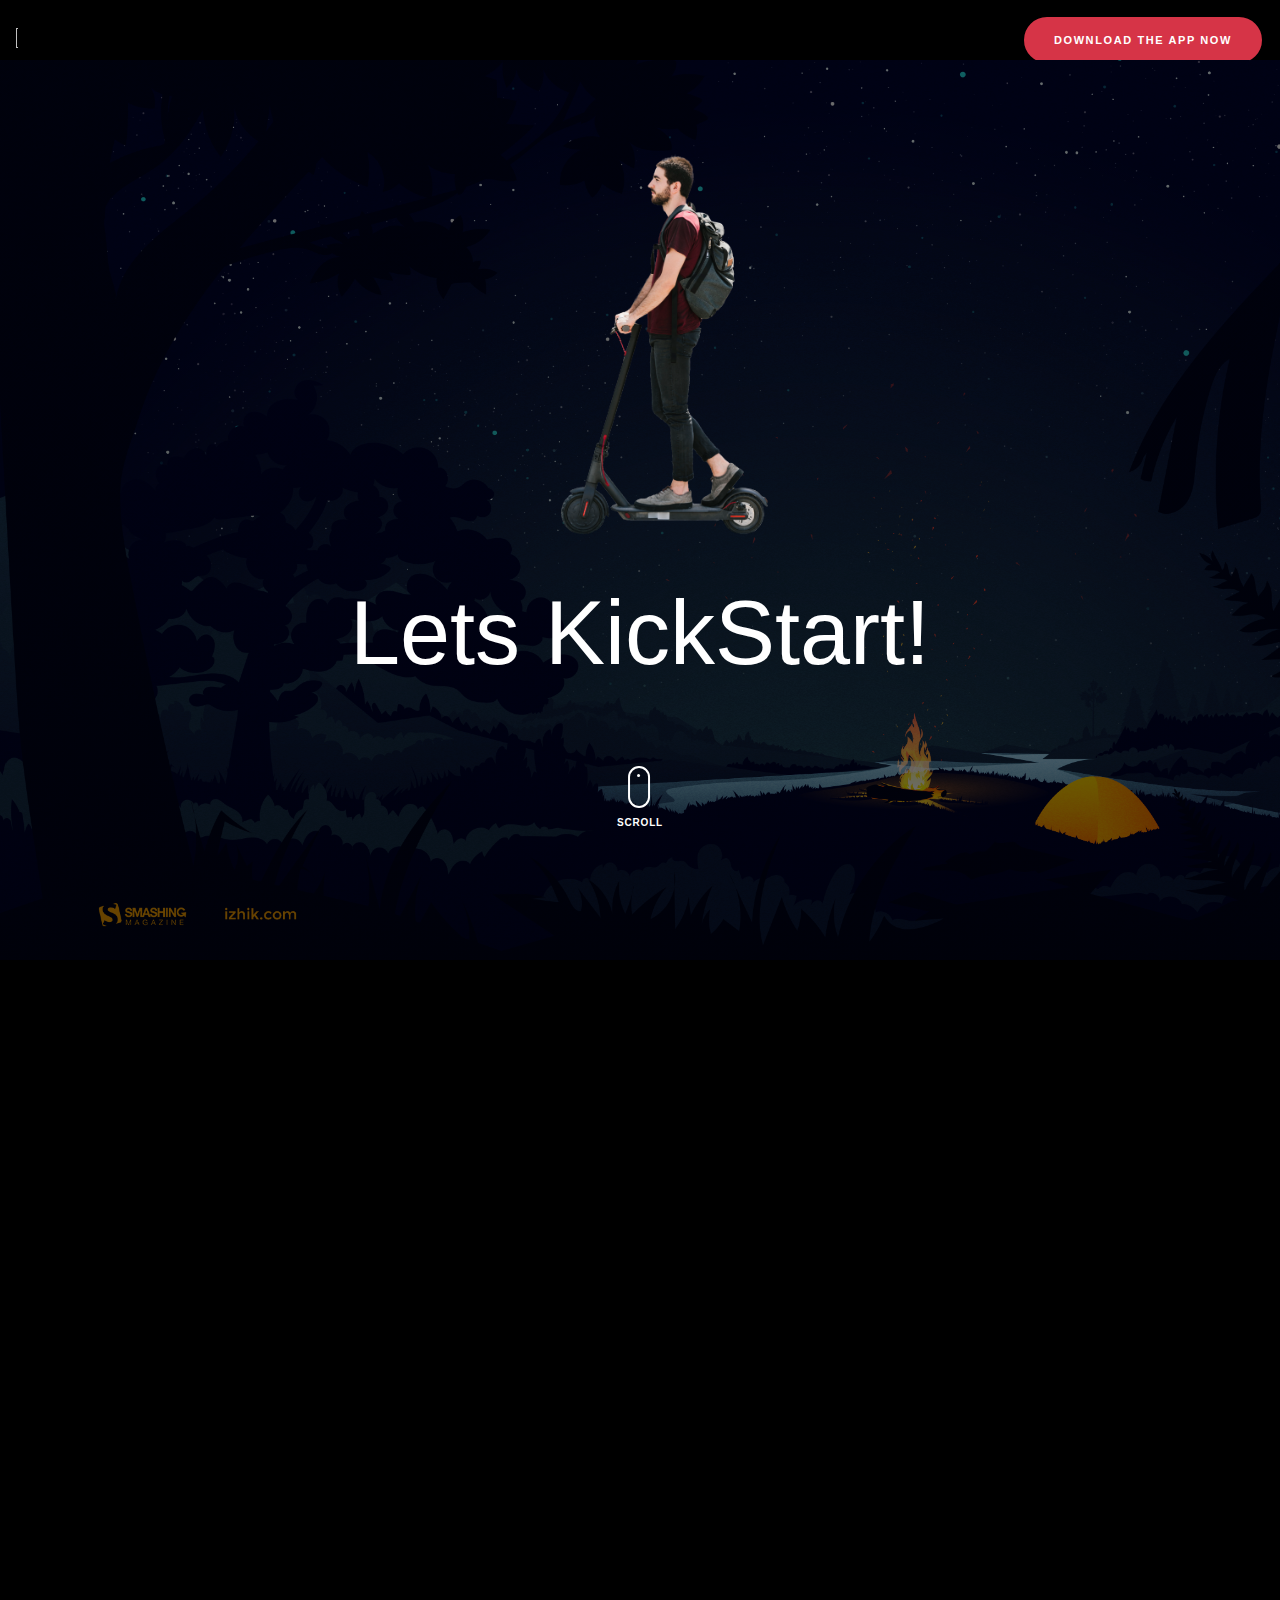
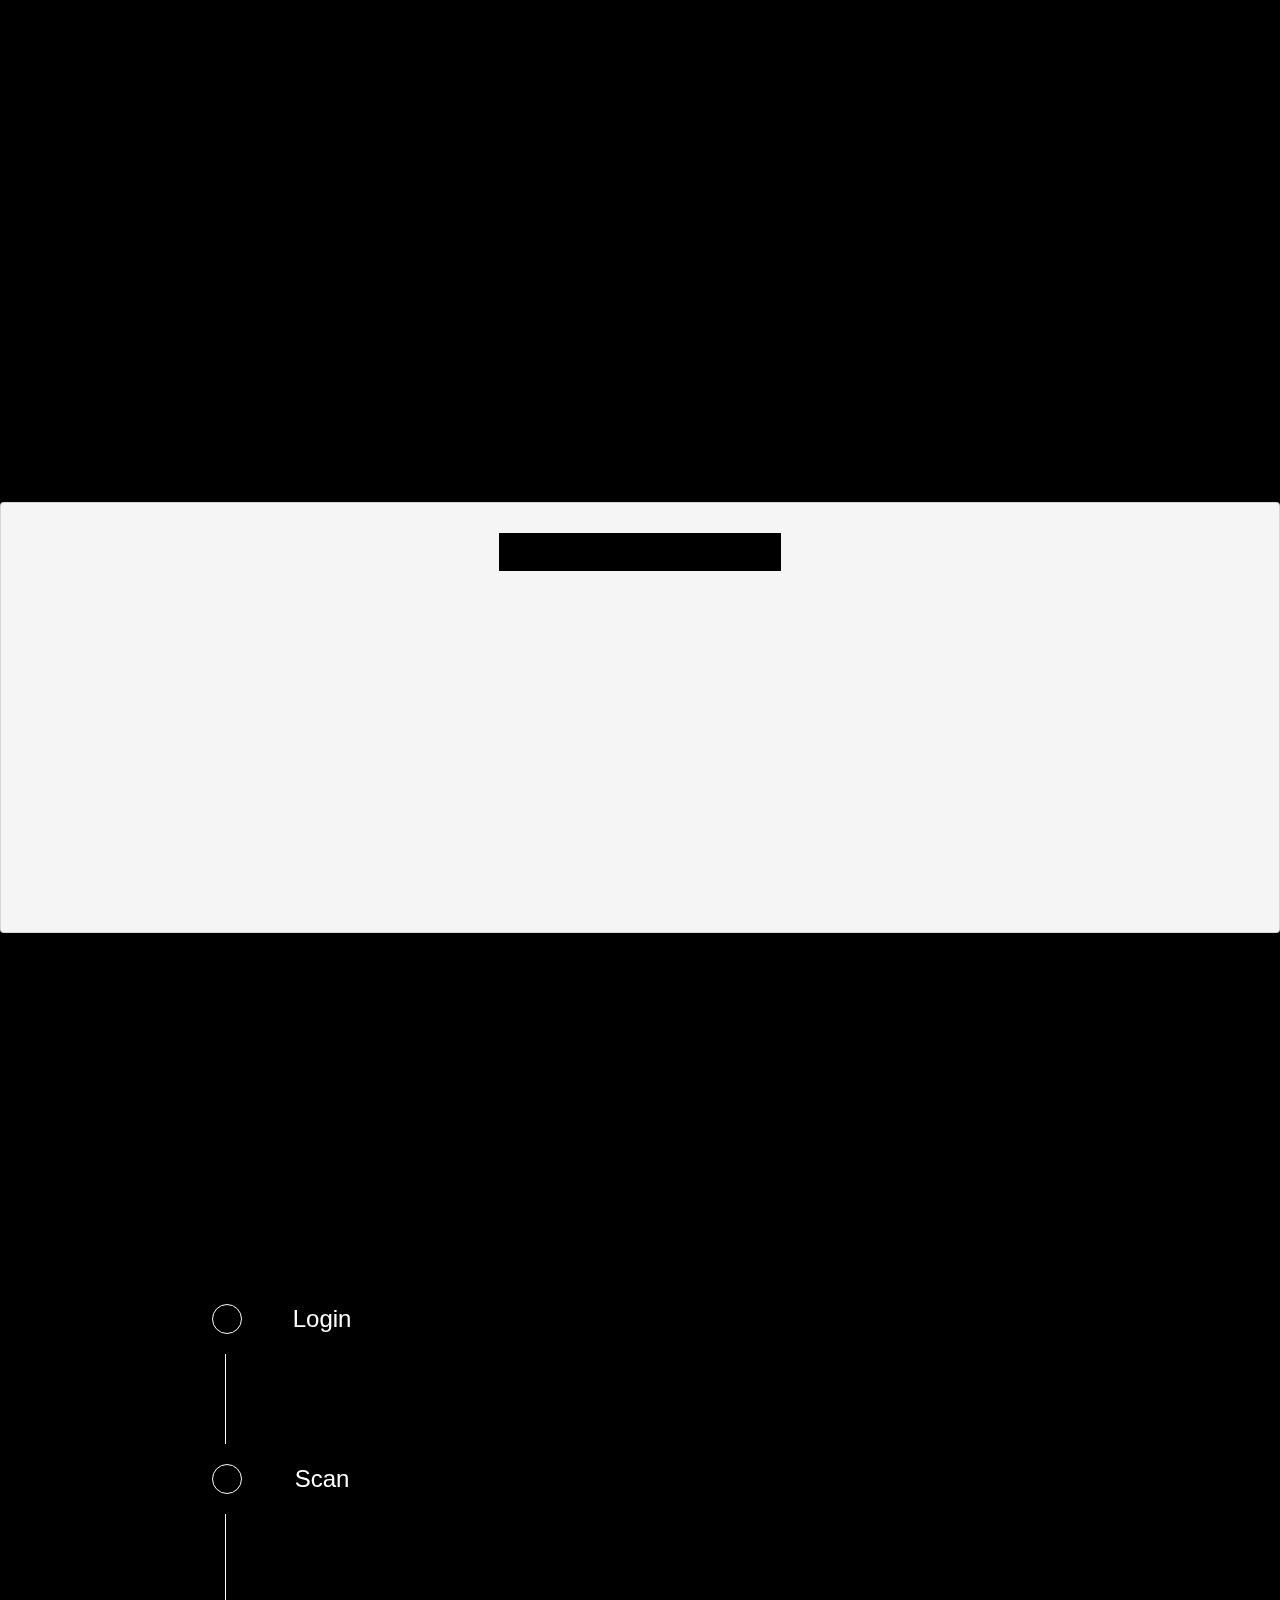
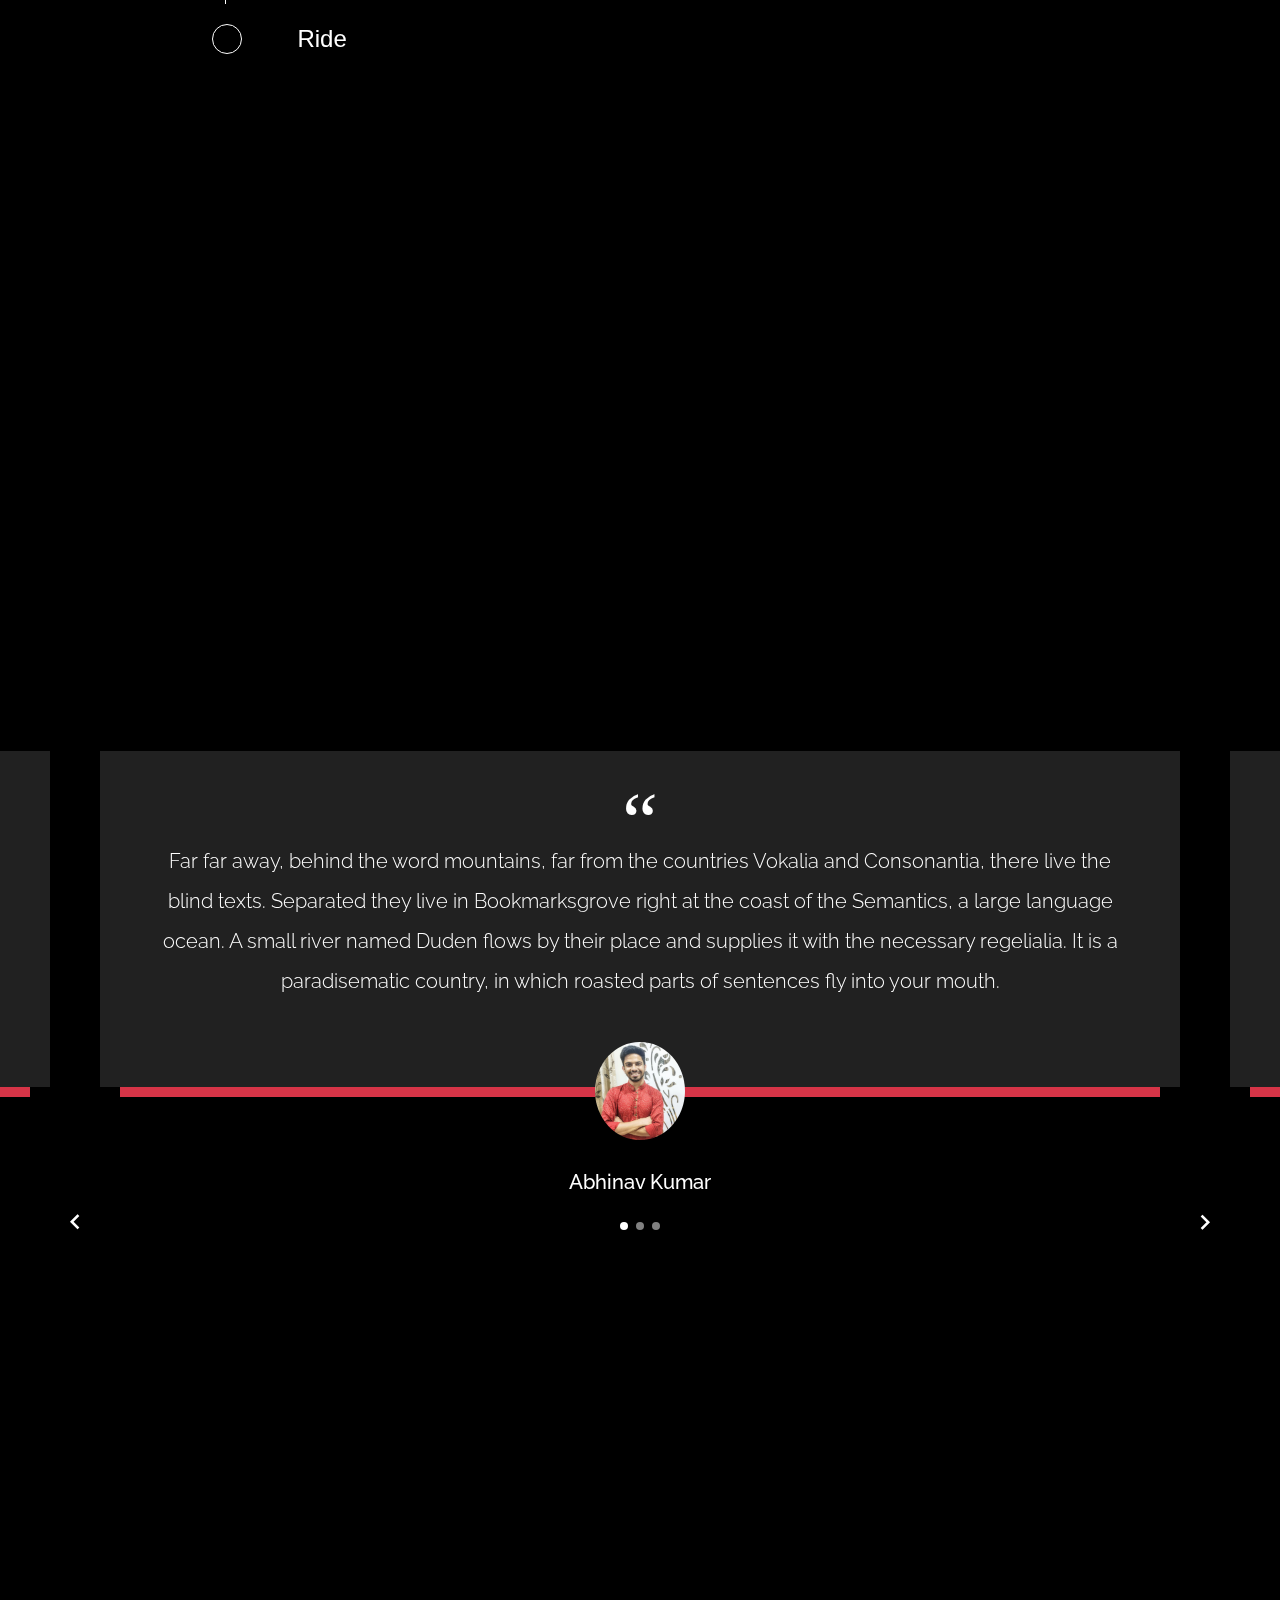
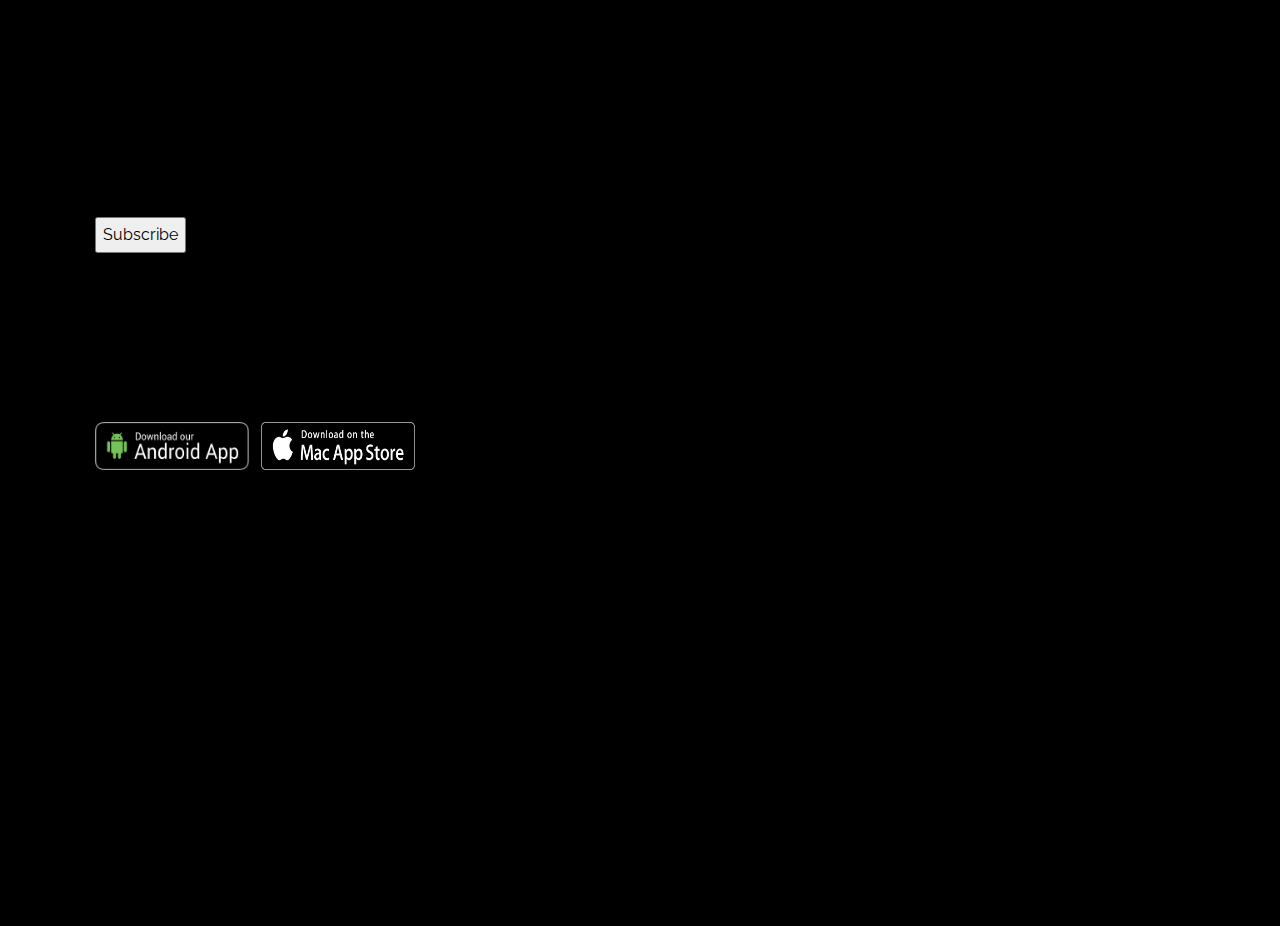
==== commit 34452fd9: "Update index.html" ====
--- a/index.html
+++ b/index.html
@@ -42,20 +42,16 @@
 
     <div class="unslate_co--site-wrap">
       <div class="unslate_co--site-inner">
-        <div class="lines-wrap">
-          <div class="lines-inner">
-            <div class="lines"></div>
-          </div>
-        </div>
+        
         <!-- END lines -->
 
         <nav
-          class="navbar navbar-dark"
+          class="navbar"
           style="position: relative; bottom: 10%;"
         >
-          <a class="navbar-brand text-white" href="#">Icos Rentals</a>
-          <a href="#apps"
-            ><button class="btn-dark downloadbtn">
+          <a class="navbar-brand text-white" href="#"><img src="images/icoslogo.jpg" style="width:10%; height:10%"></a>
+          <a href="https://play.google.com/store/apps/details?id=com.icos.anshulsingh.icosvehicle"
+            ><button class="btn btn-primary downloadbtn">
               Download the App Now
             </button></a
           >
@@ -81,14 +77,14 @@
             Download our app
 
             <div class="androidios">
-              <a href="#"
+              <a href="https://play.google.com/store/apps/details?id=com.icos.anshulsingh.icosvehicle"
                 ><img
                   class="buttonup"
                   src="images/android.png"
                   alt="Download link for android"
               /></a>
 
-              <a href="#">
+              <a href="https://play.google.com/store/apps/details?id=com.icos.anshulsingh.icosvehicle">
                 <img
                   class="buttonup"
                   src="images/ios.png"
@@ -388,7 +384,7 @@
                 </div>
 
                 <div class="testimonial-author-info">
-                  <img src="images/abhinav2.jpg" alt="Image" />
+                  <img src="images/Screenshot 2021-01-07 132027.png" alt="Image" />
                   <h3>Naman Raghuvanshi</h3>
                 </div>
               </div>
@@ -409,7 +405,7 @@
                 </div>
 
                 <div class="testimonial-author-info">
-                  <img src="images/abhinav3.jpg" alt="Image" />
+                  <img src="images/Screenshot 2021-01-07 131855.png" alt="Image" />
                   <h3>Anshul Singh</h3>
                 </div>
               </div>
@@ -418,10 +414,11 @@
         </div>
         <!-- END testimonial -->
 
-        <div class="unslate_co--section" id="contact-section">
+        <div class="unslate_co--section " id="contact-section" ">
           <div class="container">
             <div class="row justify-content-between">
-              <div class="col-md-7">
+              
+              <div class="col-md-9">
                 <div class="section-heading-wrap text-center mb-5">
                   <h2 class="heading-h2 text-center divider">
                     <span class="gsap-reveal">Bring Icos To Your Campus</span>
@@ -430,89 +427,65 @@
                     ><img src="images/divider.png" alt="divider" width="76"
                   /></span>
                 </div>
-                <form
-                  method="post"
-                  class="form-outline-style-v1"
-                  id="contactForm"
-                >
+                <form action="https://icossoftwares.us17.list-manage.com/subscribe/post?u=d673ac48ebba9459d7c97ff16&amp;id=545d41e111" method="post" id="mc-embedded-subscribe-form" name="mc-embedded-subscribe-form" class="validate" target="_blank" novalidate>
+                  <div id="mc_embed_signup_scroll">
                   <div class="form-group row mb-0">
                     <div class="col-lg-12 form-group gsap-reveal">
-                      <label for="name">Name</label>
-                      <input
-                        name="name"
-                        type="text"
-                        class="form-control"
-                        id="name"
-                      />
+                      <label for="name">First Name</label>
+                      <input type="text" value="" name="FNAME" class="form-control" id="mce-FNAME">
+                    </div>
+                    <div class="col-lg-12 form-group gsap-reveal">
+                      <label for="name">Last Name</label>
+                      <input type="text" value="" name="LNAME" class="form-control" id="mce-LNAME">
                     </div>
                     <div class="col-lg-12 form-group gsap-reveal">
                       <label for="email">Email</label>
-                      <input
-                        name="email"
-                        type="email"
-                        class="form-control"
-                        id="email"
-                      />
+                      <input type="email" value="" name="EMAIL" class="required email form-control" id="mce-EMAIL">
                     </div>
+                   
                     <div class="col-lg-12 form-group gsap-reveal">
                       <label for="email">College Name</label>
-                      <input
-                        name="email"
-                        type="email"
-                        class="form-control"
-                        id="email"
-                      />
+                      <input type="text" value="" name="MMERGE3" class="form-control" id="mce-MMERGE3">
                     </div>
-                    <div class="col-lg-12 form-group gsap-reveal">
-                      <label for="email">Phone Number</label>
-                      <input
-                        name="email"
-                        type="email"
-                        class="form-control"
-                        id="email"
-                      />
-                    </div>
+                  
                   </div>
-                  <div class="form-group row gsap-reveal">
-                    <div class="col-md-12 d-flex align-items-center">
-                      <input
-                        type="submit"
-                        class="btn btn-outline-pill btn-dark mr-3"
-                        value="Send Message"
-                      />
-                      <span class="submitting"></span>
-                    </div>
-                  </div>
-                </form>
-              </div>
-              <div class="col-md-5 rideit">
-                <center>
-                  <h1 class="gsap-reveal">
-                    <br /><br /><br />Ride<br />
-                    through <br />your<br />
-                    campus<br />
-                    at <br />just <br />Rs 1/minute!
-                  </h1>
-                </center>
-              </div>
+                  <div id="mce-responses" class="clear">
+		<div class="response" id="mce-error-response" style="display:none"></div>
+		<div class="response" id="mce-success-response" style="display:none"></div>
+ <!-- real people should not fill this in and expect good things - do not remove this or risk form bot signups-->
+    
+    <input type="submit" value="Subscribe" name="subscribe" id="mc-embedded-subscribe" class="button"></div>
+    </div>
+</form>
+</div>
+
+<script type='text/javascript' src='//s3.amazonaws.com/downloads.mailchimp.com/js/mc-validate.js'></script><script type='text/javascript'>(function($) {window.fnames = new Array(); window.ftypes = new Array();fnames[0]='EMAIL';ftypes[0]='email';fnames[1]='FNAME';ftypes[1]='text';fnames[2]='LNAME';ftypes[2]='text';fnames[4]='PHONE';ftypes[4]='phone';fnames[3]='MMERGE3';ftypes[3]='text';}(jQuery));var $mcj = jQuery.noConflict(true);</script>
+<!--End mc_embed_signup-->
+              </div>
+              
               <hr />
-              <div>
+              <div class="col-md-5">
                 <h1 class="gsap-reveal lovedUs" id="apps">
                   Loved us? Try us out then!
                 </h1>
               </div>
-              <div class="buttonsgrp">
-                <div class="buttons">
-                  <a class="gsap-reveal" href="#"
-                    ><img src="images/google-store.png" class="googlestore"
+                <div class="androidios">
+                  <a href="https://play.google.com/store/apps/details?id=com.icos.anshulsingh.icosvehicle"
+                    ><img
+                      class="buttonup"
+                      src="images/android.png"
+                      alt="Download link for android"
                   /></a>
-                </div>
-                <div class="buttons">
-                  <a class="gsap-reveal" href="#"
-                    ><img src="images/app-store.png" class="iosstore"
-                  /></a>
-                </div>
-              </div>
+    
+                  <a href="https://play.google.com/store/apps/details?id=com.icos.anshulsingh.icosvehicle">
+                    <img
+                      class="buttonup"
+                      src="images/ios.png"
+                      alt="Download link for ios"
+                    />
+                  </a>
+                </div>
+              
             </div>
           </div>
         </div>
@@ -551,10 +524,9 @@
                   >RIDER'S&#160;GUIDELINES</strong
                 >
               </li>
-              <li>Safety</li>
-              <li>Terms&#160;and&#160;Conditions</li>
-              <li>Member&#160;Agreement</li>
-              <li>Fee &#160;Policy</li>
+              
+              <a href="/termsandconditions.html"><li style="color:grey">Terms&#160;and&#160;Conditions</li></a>
+              <a href="/privacypolicy.html"><li style="color:grey">Privacy &#160;Policy</li></a>
             </ul>
           </div>
 
@@ -573,6 +545,22 @@
               <li>NSUT IIF, Azad Hind Fauj Marg</li>
               <li>Dwarka&#160;Sector&#160;-3</li>
               <li>New&#160;Delhi&#160;-&#160;110078</li>
+            </ul>
+          </div>
+
+          <div class="col">
+            <ul style="list-style-type: none;">
+              <li><strong style="font-size: 18px;">CONTACT&#160;US</strong></li>
+              <li>wheelboxpvt@gmail.com</li>
+              <li>Ph: +91 8287781213</li>
+            </ul>
+          </div>
+
+          <div class="col">
+            <ul style="list-style-type: none;">
+              <li style="color:black"><strong style="font-size: 18px;">WRITE TO US</strong></li>
+              <li>Reach out to</li>
+              <li>us <a href="http://eepurl.com/hdSRnn" style="color: blue;">here</a></li>
             </ul>
           </div>
         </div>
@@ -640,7 +628,7 @@
         var scroll = $(this).scrollTop();
         if (scroll - scrollPhone.top < -(height / 8)) {
           $("#one,#one1").css({ "background-color": "green" });
-          $(".trackImage").attr("src", "Capture1.PNG");
+          $(".trackImage").attr("src", "images/login.jpeg");
           $(".trackText").html(
             "Login to our app and rent ur favourable kick bike!"
           );
@@ -656,7 +644,7 @@
           scroll - scrollPhone.top < height / 12
         ) {
           $("#two,#two2").css({ "background-color": "green" });
-          $(".trackImage").attr("src", "Capture3.PNG");
+          $(".trackImage").attr("src", "images/scan.jpeg");
           $(".trackText").html("Scan the qr code on bike with your phone...  ");
         } else {
           $("#two,#two2").css({ "background-color": "black" });
@@ -670,7 +658,7 @@
           scroll - scrollPhone.top < height / 3
         ) {
           $("#three,#three3").css({ "background-color": "green" });
-          $(".trackImage").attr("src", "Capture.PNG");
+          $(".trackImage").attr("src", "images/ride.jpeg");
           $(".trackText").html(
             "Ride with an economical student-friendly experience!"
           );
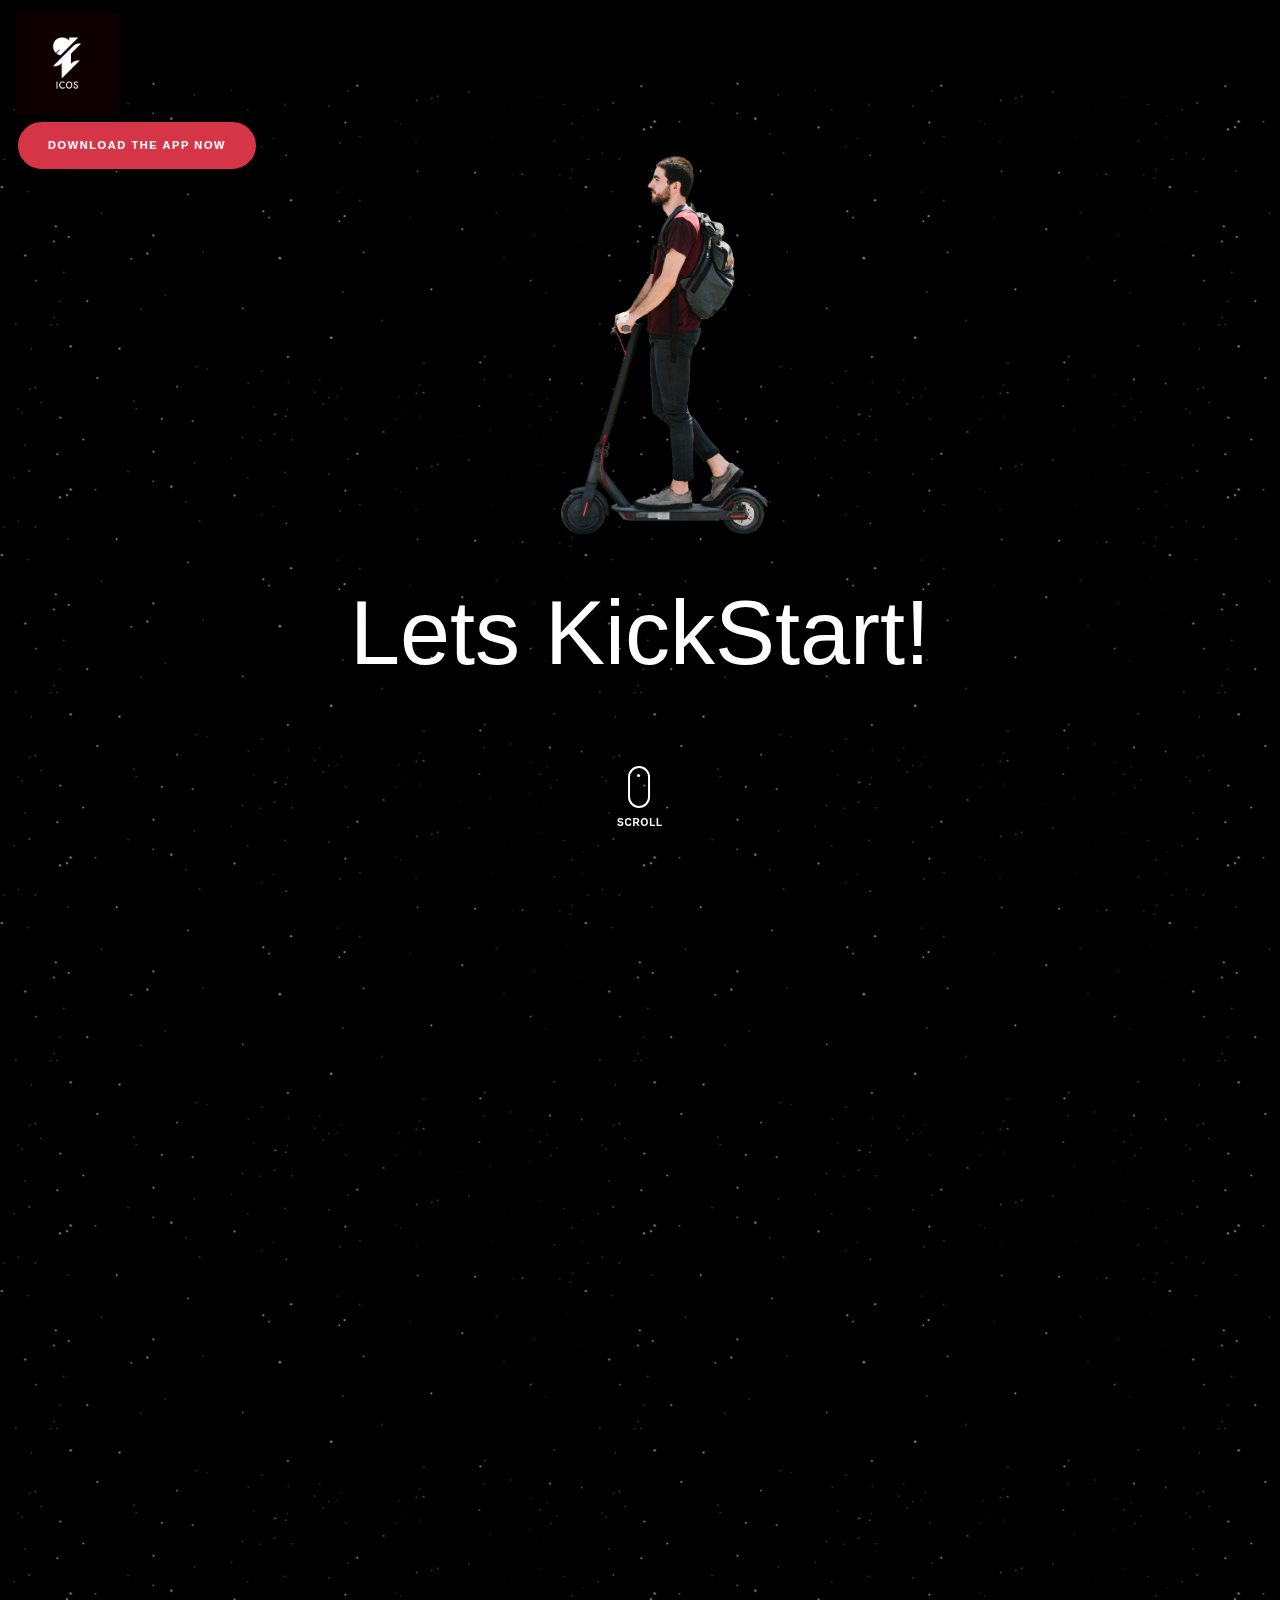
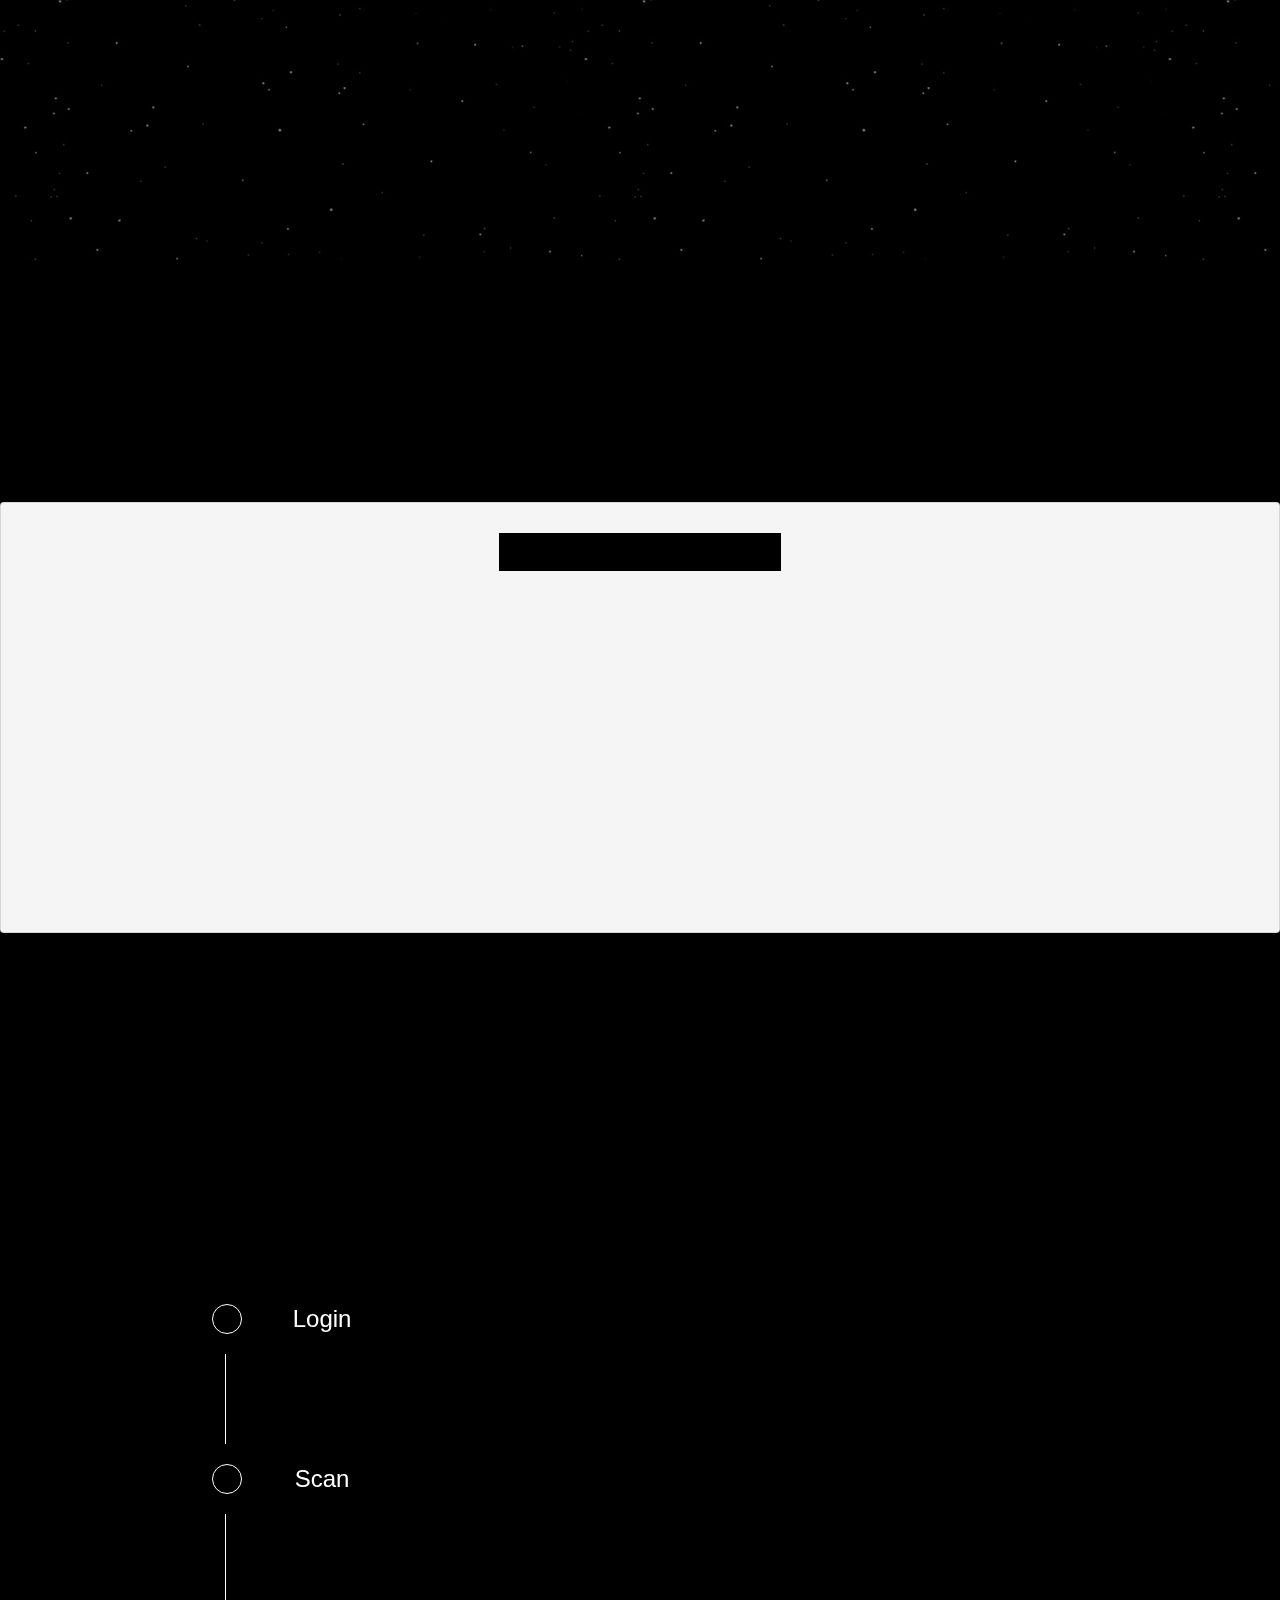
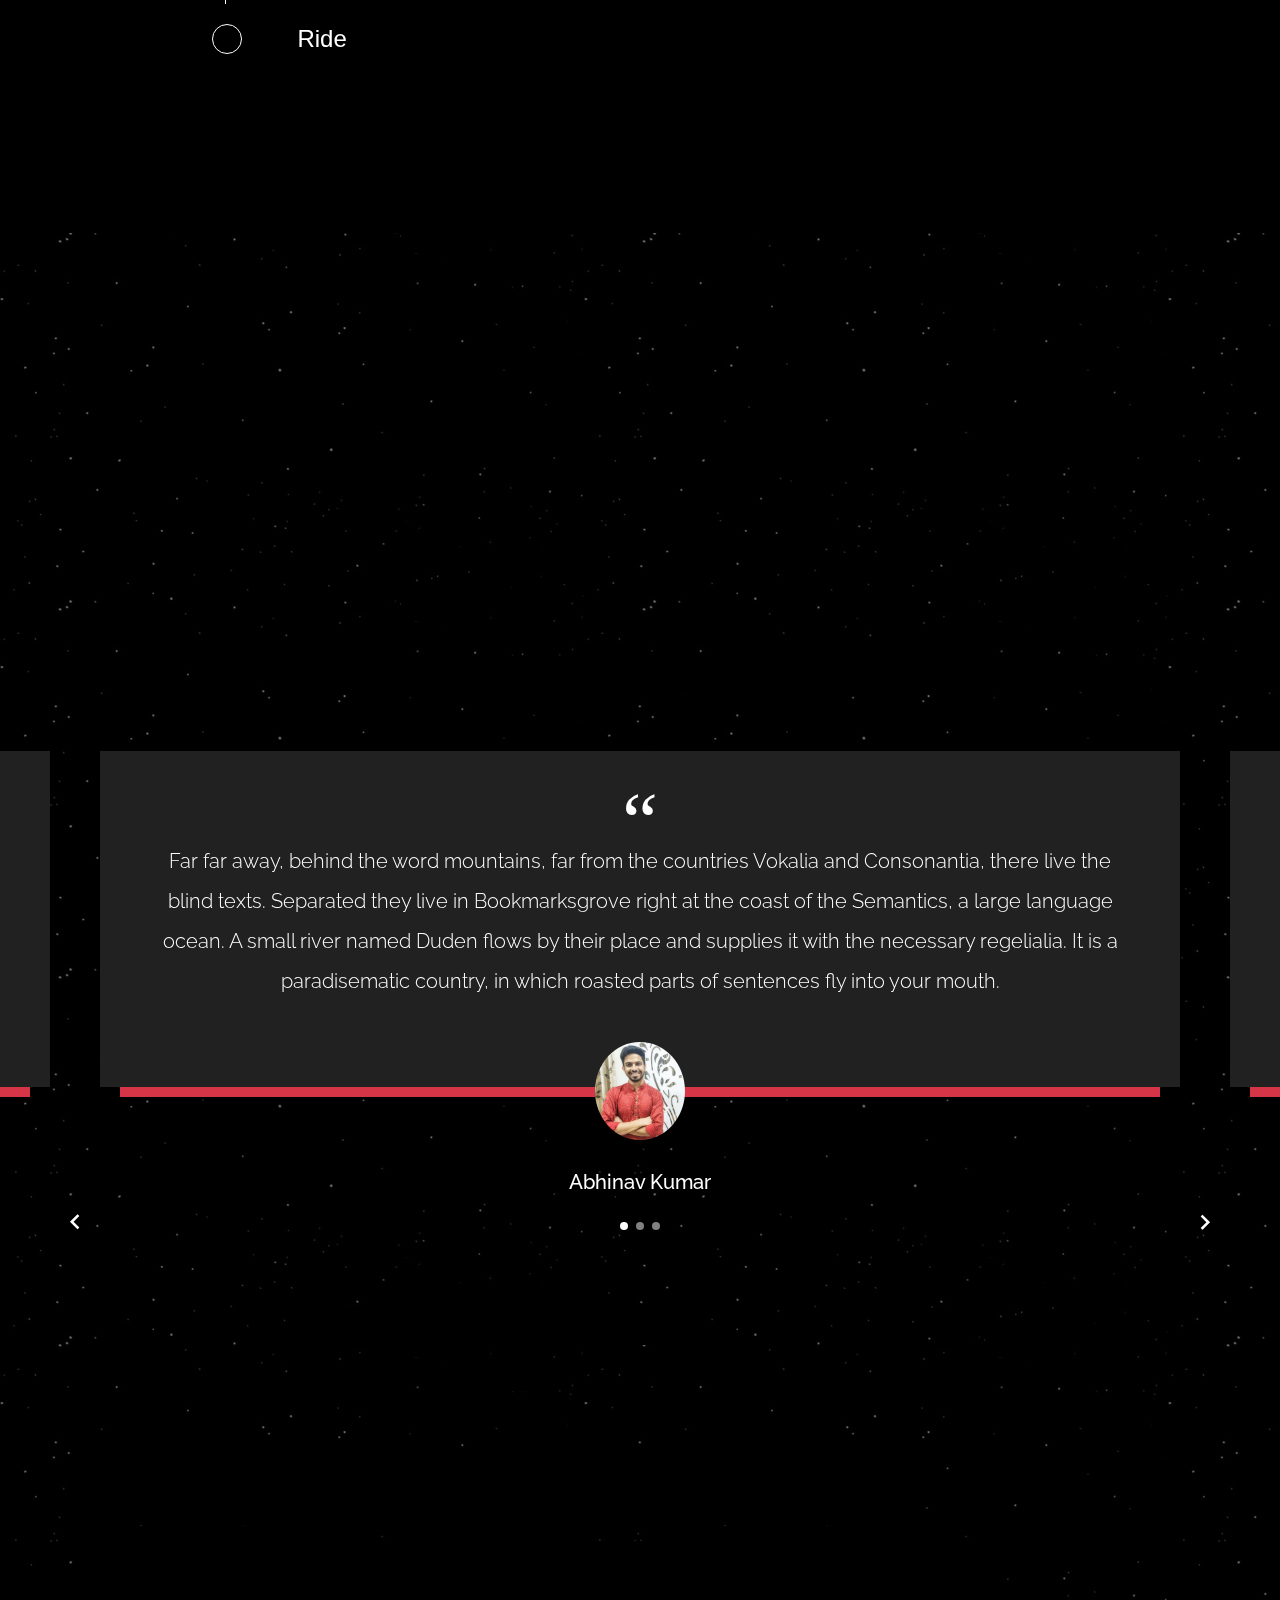
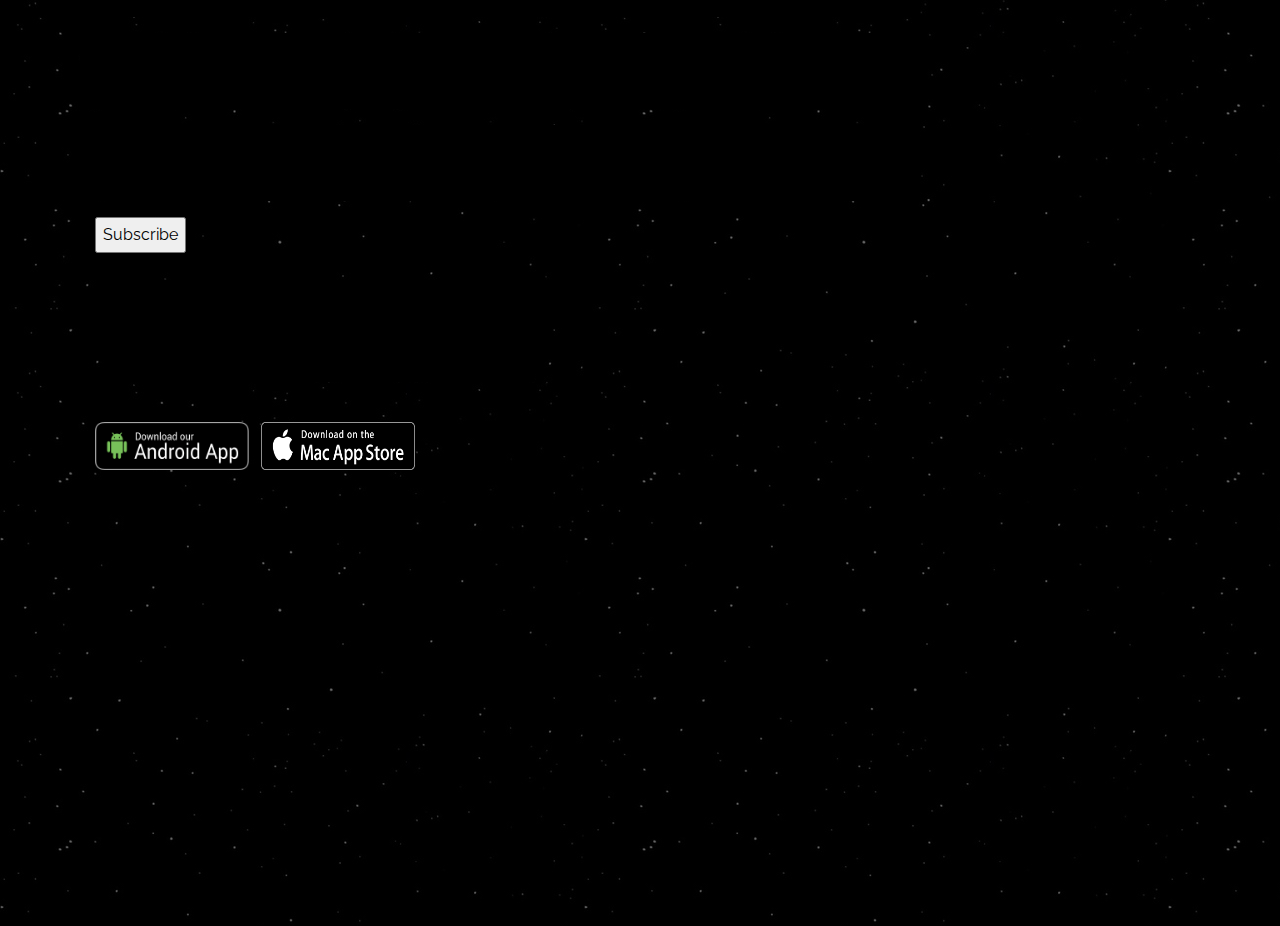
==== commit abdc3107: "Update index.html" ====
--- a/index.html
+++ b/index.html
@@ -553,16 +553,11 @@
               <li><strong style="font-size: 18px;">CONTACT&#160;US</strong></li>
               <li>wheelboxpvt@gmail.com</li>
               <li>Ph: +91 8287781213</li>
+		    <li><a href="http://eepurl.com/hdSRnn" style="color: blue;">Write to us</a></li>
             </ul>
           </div>
 
-          <div class="col">
-            <ul style="list-style-type: none;">
-              <li style="color:black"><strong style="font-size: 18px;">WRITE TO US</strong></li>
-              <li>Reach out to</li>
-              <li>us <a href="http://eepurl.com/hdSRnn" style="color: blue;">here</a></li>
-            </ul>
-          </div>
+         
         </div>
         <img src="images/try04.gif" class="gifsize" />
       </footer>
--- a/css/style.css
+++ b/css/style.css
@@ -6,6 +6,8 @@
 }
 
 body {
+  background: linear-gradient(rgba(0, 0, 0, 0.5), rgba(0, 0, 0, 0.6)),
+    url(../images/bgimage.jpg);
   font-family: "Raleway", sans-serif;
   color: #fff;
   font-size: 16px;
@@ -28,20 +30,28 @@
   -o-transition: 0.3s all ease;
   transition: 0.3s all ease;
   z-index: 8;
+  background: linear-gradient(rgba(0, 0, 0, 0.5), rgba(0, 0, 0, 0.6)),
+    url(../images/bgimage.jpg);
 }
 
 body.offcanvas {
   overflow: hidden;
+  background: linear-gradient(rgba(0, 0, 0, 0.5), rgba(0, 0, 0, 0.6)),
+    url(../images/bgimage.jpg);
 }
 
 body.offcanvas:before {
   visibility: visible;
   opacity: 1;
+  background: linear-gradient(rgba(0, 0, 0, 0.5), rgba(0, 0, 0, 0.6)),
+    url(../images/bgimage.jpg);
 }
 
 body,
 .unslate_co--site-inner {
   background: #000;
+  background: linear-gradient(rgba(0, 0, 0, 0.5), rgba(0, 0, 0, 0.6)),
+    url(../images/bgimage.jpg);
 }
 
 ::-moz-selection {
@@ -109,8 +119,7 @@
 
 /*scroll animation*/
 .hero {
-  background: linear-gradient(rgba(0, 0, 0, 0.5), rgba(0, 0, 0, 0.6)),
-    url(../images/img.png);
+  
   background-size: cover;
   background-repeat: no-repeat;
   height: 100vh;
